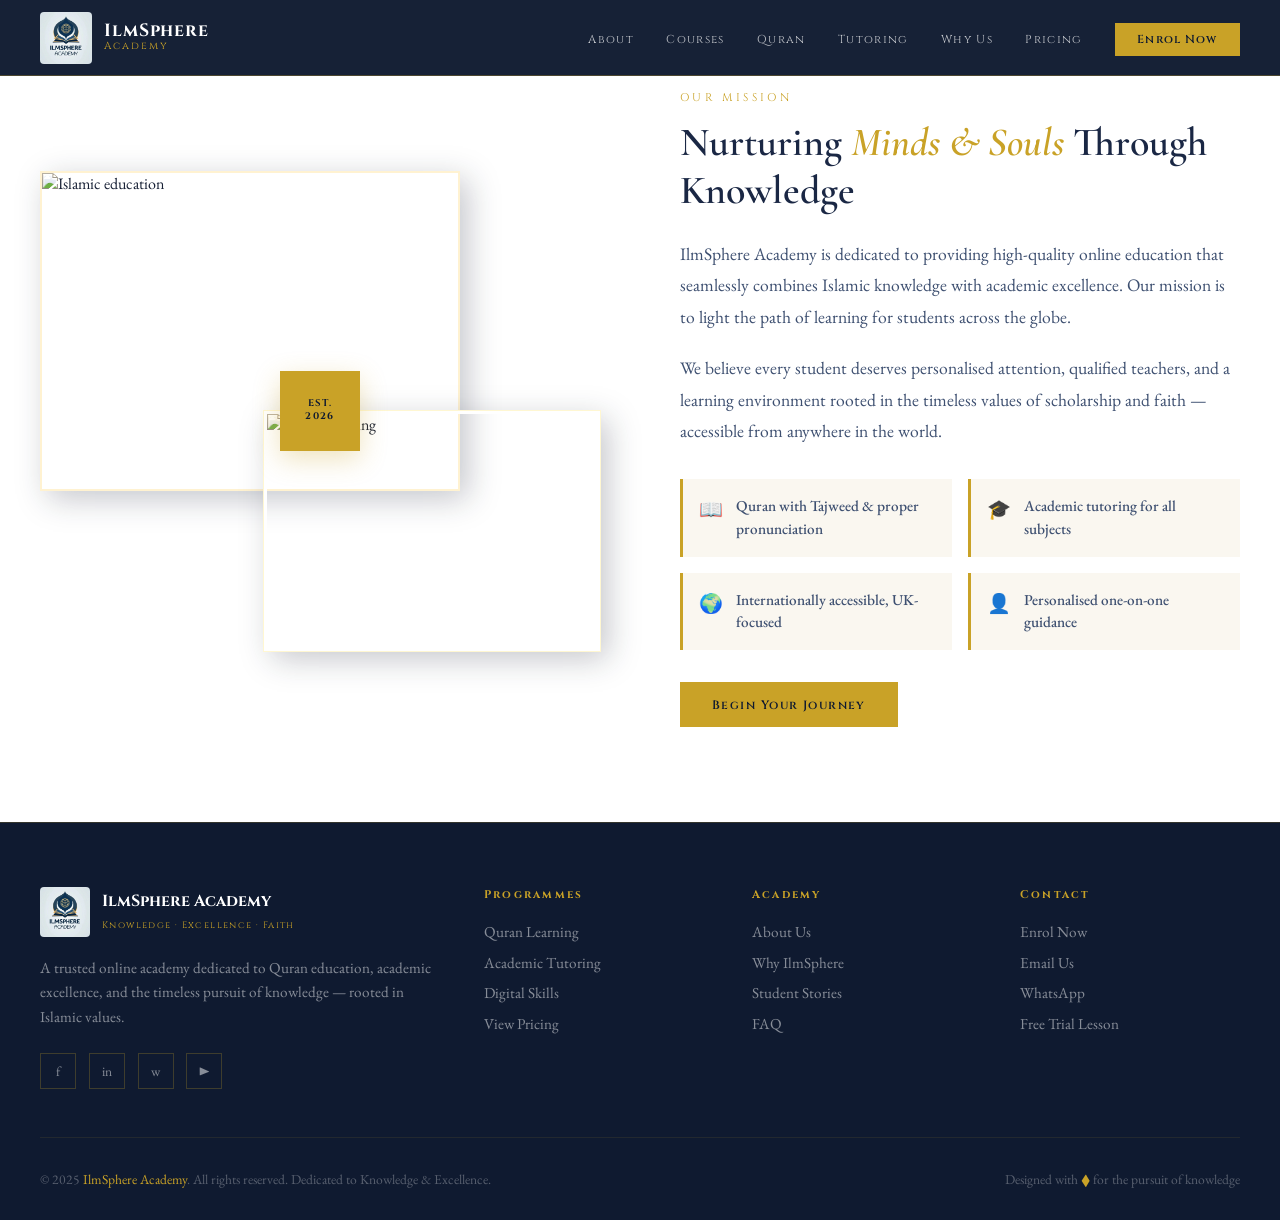
==== about.html @ c44f8ee7 "Seperate the pages" ====
<!DOCTYPE html>
<html lang="en">
<head>
<meta charset="UTF-8">
<meta name="viewport" content="width=device-width, initial-scale=1.0">
<title>IlmSphere Academy - Learn Quran & Academic Subjects Online</title>
<link rel="preconnect" href="https://fonts.googleapis.com">
<link href="https://fonts.googleapis.com/css2?family=Cormorant+Garamond:ital,wght@0,300;0,400;0,500;0,600;0,700;1,400;1,600&family=Cinzel:wght@400;500;600;700;900&family=EB+Garamond:ital,wght@0,400;0,500;0,600;1,400&display=swap" rel="stylesheet">
<style>
  :root {
    --navy: #1a2744;
    --navy-deep: #0f1a30;
    --navy-mid: #243156;
    --gold: #c9a227;
    --gold-light: #e8c84a;
    --gold-pale: #f5e9c0;
    --cream: #faf7f0;
    --cream-dark: #f0e8d5;
    --parchment: #e8dcc8;
    --text-dark: #1a2744;
    --text-mid: #3d4f70;
    --text-light: #6b7fa3;
    --white: #ffffff;
    --shadow-gold: rgba(201, 162, 39, 0.3);
    --shadow-navy: rgba(26, 39, 68, 0.25);
  }

  * { margin: 0; padding: 0; box-sizing: border-box; }

  html { scroll-behavior: smooth; }

  body {
    font-family: 'EB Garamond', Georgia, serif;
    background: var(--cream);
    color: var(--text-dark);
    overflow-x: hidden;
  }

  /* ===== ORNAMENTAL DIVIDERS ===== */
  .ornament {
    text-align: center;
    color: var(--gold);
    font-size: 1.4rem;
    letter-spacing: 0.5rem;
    margin: 1rem 0;
    opacity: 0.8;
  }
  .ornament::before, .ornament::after {
    content: '';
    display: inline-block;
    width: 60px;
    height: 1px;
    background: var(--gold);
    vertical-align: middle;
    margin: 0 1rem;
    opacity: 0.6;
  }

  .section-divider {
    width: 100%;
    height: 2px;
    background: linear-gradient(90deg, transparent, var(--gold), transparent);
    margin: 0;
  }

  /* ===== NAVIGATION ===== */
  nav {
    position: fixed;
    top: 0; left: 0; right: 0;
    z-index: 1000;
    background: rgba(15, 26, 48, 0.97);
    backdrop-filter: blur(12px);
    border-bottom: 1px solid rgba(201, 162, 39, 0.3);
    padding: 0 2rem;
    transition: all 0.3s ease;
  }

  .nav-inner {
    max-width: 1200px;
    margin: 0 auto;
    display: flex;
    align-items: center;
    justify-content: space-between;
    height: 75px;
  }

  .nav-logo {
    display: flex;
    align-items: center;
    gap: 12px;
    text-decoration: none;
  }

  .nav-logo img {
    height: 52px;
    width: 52px;
    object-fit: contain;
    border-radius: 4px;
  }

  .nav-logo-text {
    display: flex;
    flex-direction: column;
    line-height: 1.1;
  }

  .nav-logo-text .brand-name {
    font-family: 'Cinzel', serif;
    font-weight: 700;
    font-size: 1.1rem;
    color: var(--white);
    letter-spacing: 0.05em;
  }

  .nav-logo-text .brand-sub {
    font-family: 'Cinzel', serif;
    font-size: 0.65rem;
    color: var(--gold);
    letter-spacing: 0.2em;
    font-weight: 400;
  }

  .nav-links {
    display: flex;
    align-items: center;
    gap: 2rem;
    list-style: none;
  }

  .nav-links a {
    font-family: 'Cinzel', serif;
    font-size: 0.72rem;
    letter-spacing: 0.12em;
    color: rgba(255,255,255,0.75);
    text-decoration: none;
    transition: color 0.3s;
    font-weight: 400;
  }

  .nav-links a:hover { color: var(--gold); }

  .nav-cta {
    background: var(--gold) !important;
    color: var(--navy-deep) !important;
    padding: 0.55rem 1.4rem !important;
    font-weight: 600 !important;
    letter-spacing: 0.1em !important;
    transition: background 0.3s, transform 0.2s !important;
  }
  .nav-cta:hover { background: var(--gold-light) !important; transform: translateY(-1px); }

  .hamburger {
    display: none;
    flex-direction: column;
    cursor: pointer;
    gap: 5px;
  }
  .hamburger span {
    display: block;
    width: 24px;
    height: 2px;
    background: var(--gold);
    transition: all 0.3s;
  }

  /* ===== HERO ===== */
  #hero {
    min-height: 100vh;
    background: var(--navy-deep);
    display: flex;
    align-items: center;
    position: relative;
    overflow: hidden;
    padding: 100px 2rem 60px;
  }

  .hero-bg {
    position: absolute;
    inset: 0;
    background:
      radial-gradient(ellipse 70% 60% at 80% 40%, rgba(201,162,39,0.07) 0%, transparent 60%),
      radial-gradient(ellipse 60% 80% at 10% 80%, rgba(36,49,86,0.8) 0%, transparent 60%),
      url("data:image/svg+xml,%3Csvg width='60' height='60' viewBox='0 0 60 60' xmlns='http://www.w3.org/2000/svg'%3E%3Cg fill='none' fill-rule='evenodd'%3E%3Cg fill='%23c9a227' fill-opacity='0.03'%3E%3Cpath d='M36 34v-4h-2v4h-4v2h4v4h2v-4h4v-2h-4zm0-30V0h-2v4h-4v2h4v4h2V6h4V4h-4zM6 34v-4H4v4H0v2h4v4h2v-4h4v-2H6zM6 4V0H4v4H0v2h4v4h2V6h4V4H6z'/%3E%3C/g%3E%3C/g%3E%3C/svg%3E");
  }

  /* Islamic geometric pattern overlay */
  .hero-pattern {
    position: absolute;
    right: -100px;
    top: 50%;
    transform: translateY(-50%);
    width: 600px;
    height: 600px;
    opacity: 0.04;
    background-image: url("data:image/svg+xml,%3Csvg xmlns='http://www.w3.org/2000/svg' viewBox='0 0 200 200'%3E%3Cpolygon fill='%23c9a227' points='100,10 40,198 190,78 10,78 160,198'/%3E%3C/svg%3E");
    background-size: 100px 100px;
  }

  .hero-content {
    max-width: 1200px;
    margin: 0 auto;
    position: relative;
    z-index: 2;
    display: grid;
    grid-template-columns: 1fr 1fr;
    gap: 4rem;
    align-items: center;
    width: 100%;
  }

  .hero-text {}

  .hero-badge {
    display: inline-flex;
    align-items: center;
    gap: 0.5rem;
    background: rgba(201, 162, 39, 0.12);
    border: 1px solid rgba(201, 162, 39, 0.35);
    padding: 0.4rem 1rem;
    margin-bottom: 1.5rem;
    font-family: 'Cinzel', serif;
    font-size: 0.65rem;
    letter-spacing: 0.2em;
    color: var(--gold);
  }

  .hero-badge::before { content: '◆'; font-size: 0.5rem; }
  .hero-badge::after { content: '◆'; font-size: 0.5rem; }

  .hero-title {
    font-family: 'Cormorant Garamond', serif;
    font-size: clamp(2.5rem, 4vw, 4rem);
    font-weight: 600;
    color: var(--white);
    line-height: 1.15;
    margin-bottom: 1.5rem;
    letter-spacing: -0.01em;
  }

  .hero-title em {
    font-style: italic;
    color: var(--gold);
  }

  .hero-subtitle {
    font-size: 1.15rem;
    color: rgba(255,255,255,0.65);
    line-height: 1.75;
    margin-bottom: 2.5rem;
    max-width: 480px;
    font-weight: 400;
  }

  .hero-actions {
    display: flex;
    gap: 1rem;
    flex-wrap: wrap;
  }

  .btn-primary {
    background: var(--gold);
    color: var(--navy-deep);
    padding: 0.9rem 2rem;
    font-family: 'Cinzel', serif;
    font-size: 0.75rem;
    font-weight: 600;
    letter-spacing: 0.12em;
    border: none;
    cursor: pointer;
    text-decoration: none;
    display: inline-block;
    transition: all 0.3s;
    position: relative;
    overflow: hidden;
  }

  .btn-primary::before {
    content: '';
    position: absolute;
    inset: 0;
    background: linear-gradient(135deg, rgba(255,255,255,0.2), transparent);
    opacity: 0;
    transition: opacity 0.3s;
  }

  .btn-primary:hover { background: var(--gold-light); transform: translateY(-2px); box-shadow: 0 8px 25px rgba(201,162,39,0.4); }
  .btn-primary:hover::before { opacity: 1; }

  .btn-secondary {
    background: transparent;
    color: var(--white);
    padding: 0.9rem 2rem;
    font-family: 'Cinzel', serif;
    font-size: 0.75rem;
    font-weight: 500;
    letter-spacing: 0.12em;
    border: 1px solid rgba(255,255,255,0.35);
    cursor: pointer;
    text-decoration: none;
    display: inline-block;
    transition: all 0.3s;
  }

  .btn-secondary:hover {
    border-color: var(--gold);
    color: var(--gold);
    transform: translateY(-2px);
  }

  .hero-stats {
    display: flex;
    gap: 2.5rem;
    margin-top: 3rem;
    padding-top: 2rem;
    border-top: 1px solid rgba(201,162,39,0.2);
  }

  .stat { text-align: left; }
  .stat-num {
    font-family: 'Cinzel', serif;
    font-size: 1.8rem;
    font-weight: 700;
    color: var(--gold);
    display: block;
    line-height: 1;
  }
  .stat-label {
    font-size: 0.8rem;
    color: rgba(255,255,255,0.5);
    letter-spacing: 0.05em;
    margin-top: 0.3rem;
  }

  .hero-visual {
    position: relative;
    height: 520px;
  }

  .hero-img-main {
    width: 100%;
    height: 380px;
    object-fit: cover;
    filter: sepia(30%) contrast(1.1);
    transition: filter 0.5s;
    border: 2px solid rgba(201,162,39,0.2);
  }

  .hero-img-main:hover { filter: sepia(0%) contrast(1.1); }

  .hero-img-float {
    position: absolute;
    bottom: 0;
    left: -30px;
    width: 200px;
    height: 160px;
    object-fit: cover;
    filter: sepia(40%) contrast(1.1);
    transition: filter 0.5s;
    border: 3px solid var(--navy-deep);
    outline: 1px solid rgba(201,162,39,0.3);
  }

  .hero-img-float:hover { filter: sepia(0%) contrast(1.1); }

  .hero-card-badge {
    position: absolute;
    top: 20px;
    right: -20px;
    background: var(--gold);
    color: var(--navy-deep);
    padding: 1rem;
    text-align: center;
    width: 100px;
    box-shadow: 0 8px 25px rgba(201,162,39,0.4);
  }

  .hero-card-badge .badge-num {
    font-family: 'Cinzel', serif;
    font-size: 1.8rem;
    font-weight: 700;
    display: block;
    line-height: 1;
  }

  .hero-card-badge .badge-text {
    font-family: 'EB Garamond', serif;
    font-size: 0.75rem;
    font-style: italic;
  }

  /* ===== SECTIONS GENERAL ===== */
  section { padding: 90px 2rem; }

  .container { max-width: 1200px; margin: 0 auto; }

  .section-header {
    text-align: center;
    margin-bottom: 4rem;
  }

  .section-eyebrow {
    font-family: 'Cinzel', serif;
    font-size: 0.7rem;
    letter-spacing: 0.3em;
    color: var(--gold);
    text-transform: uppercase;
    display: block;
    margin-bottom: 0.8rem;
  }

  .section-title {
    font-family: 'Cormorant Garamond', serif;
    font-size: clamp(2rem, 3.5vw, 3rem);
    font-weight: 600;
    color: var(--navy);
    line-height: 1.2;
    margin-bottom: 1rem;
  }

  .section-title em { font-style: italic; color: var(--gold); }

  .section-subtitle {
    font-size: 1.1rem;
    color: var(--text-light);
    max-width: 580px;
    margin: 0 auto;
    line-height: 1.7;
  }

  /* ===== ABOUT ===== */
  #about { background: var(--white); }

  .about-grid {
    display: grid;
    grid-template-columns: 1fr 1fr;
    gap: 5rem;
    align-items: center;
  }

  .about-img-stack { position: relative; height: 480px; }

  .about-img-1 {
    position: absolute;
    top: 0; left: 0;
    width: 75%;
    height: 320px;
    object-fit: cover;
    filter: sepia(25%) contrast(1.1);
    transition: filter 0.5s;
    border: 2px solid var(--parchment);
    box-shadow: 8px 8px 30px var(--shadow-navy);
  }

  .about-img-1:hover { filter: sepia(0%) contrast(1.1); }

  .about-img-2 {
    position: absolute;
    bottom: 0; right: 0;
    width: 60%;
    height: 240px;
    object-fit: cover;
    filter: sepia(35%) contrast(1.1);
    transition: filter 0.5s;
    border: 3px solid var(--white);
    outline: 1px solid var(--parchment);
    box-shadow: 8px 8px 30px var(--shadow-navy);
  }

  .about-img-2:hover { filter: sepia(0%) contrast(1.1); }

  .about-ornament {
    position: absolute;
    top: 50%;
    left: 50%;
    transform: translate(-50%, -50%);
    width: 80px;
    height: 80px;
    background: var(--gold);
    display: flex;
    align-items: center;
    justify-content: center;
    font-family: 'Cinzel', serif;
    font-size: 0.6rem;
    letter-spacing: 0.15em;
    color: var(--navy-deep);
    font-weight: 700;
    text-align: center;
    box-shadow: 0 8px 25px var(--shadow-gold);
    z-index: 2;
    padding: 1rem;
    line-height: 1.3;
  }

  .about-text {}

  .about-text h2 {
    font-family: 'Cormorant Garamond', serif;
    font-size: 2.5rem;
    font-weight: 600;
    color: var(--navy);
    line-height: 1.2;
    margin-bottom: 1.5rem;
  }

  .about-text h2 em { font-style: italic; color: var(--gold); }

  .about-text p {
    font-size: 1.1rem;
    color: var(--text-mid);
    line-height: 1.8;
    margin-bottom: 1.2rem;
  }

  .about-features {
    margin: 2rem 0;
    display: grid;
    grid-template-columns: 1fr 1fr;
    gap: 1rem;
  }

  .about-feature {
    display: flex;
    align-items: flex-start;
    gap: 0.8rem;
    padding: 1rem;
    background: var(--cream);
    border-left: 3px solid var(--gold);
  }

  .about-feature-icon {
    font-size: 1.2rem;
    flex-shrink: 0;
    margin-top: 2px;
  }

  .about-feature-text {
    font-size: 0.95rem;
    color: var(--text-mid);
    line-height: 1.5;
    font-weight: 500;
  }

  /* ===== COURSES ===== */
  #courses { background: var(--cream); }

  .courses-grid {
    display: grid;
    grid-template-columns: repeat(3, 1fr);
    gap: 2rem;
  }

  .course-card {
    background: var(--white);
    border: 1px solid var(--parchment);
    overflow: hidden;
    transition: transform 0.3s, box-shadow 0.3s;
    position: relative;
  }

  .course-card:hover {
    transform: translateY(-6px);
    box-shadow: 0 20px 50px var(--shadow-navy);
  }

  .course-img-wrap {
    height: 220px;
    overflow: hidden;
    position: relative;
  }

  .course-img-wrap img {
    width: 100%;
    height: 100%;
    object-fit: cover;
    filter: sepia(40%) contrast(1.1);
    transition: filter 0.5s, transform 0.5s;
  }

  .course-card:hover .course-img-wrap img {
    filter: sepia(0%) contrast(1.1);
    transform: scale(1.05);
  }

  /* Arch-top effect */
  .course-img-wrap::after {
    content: '';
    position: absolute;
    bottom: 0; left: 0; right: 0;
    height: 40px;
    background: var(--white);
    clip-path: ellipse(55% 100% at 50% 100%);
  }

  .course-card.coming-soon .course-img-wrap img { filter: sepia(80%) contrast(0.9) opacity(0.7); }

  .coming-soon-tag {
    position: absolute;
    top: 15px;
    right: 0;
    background: var(--navy);
    color: var(--gold);
    font-family: 'Cinzel', serif;
    font-size: 0.6rem;
    letter-spacing: 0.15em;
    padding: 0.4rem 1rem 0.4rem 0.8rem;
    z-index: 5;
  }

  .course-body {
    padding: 1.5rem 1.8rem 2rem;
  }

  .course-icon {
    font-size: 1.5rem;
    margin-bottom: 0.8rem;
    display: block;
  }

  .course-title {
    font-family: 'Cormorant Garamond', serif;
    font-size: 1.4rem;
    font-weight: 600;
    color: var(--navy);
    margin-bottom: 0.8rem;
    line-height: 1.2;
  }

  .course-desc {
    font-size: 0.95rem;
    color: var(--text-mid);
    line-height: 1.65;
    margin-bottom: 1.5rem;
  }

  .course-link {
    font-family: 'Cinzel', serif;
    font-size: 0.68rem;
    letter-spacing: 0.15em;
    color: var(--gold);
    text-decoration: none;
    display: inline-flex;
    align-items: center;
    gap: 0.5rem;
    border-bottom: 1px solid var(--gold);
    padding-bottom: 2px;
    transition: gap 0.3s;
  }

  .course-link:hover { gap: 0.8rem; }
  .course-link::after { content: '→'; }

  /* ===== QURAN PROGRAM ===== */
  #quran { background: var(--navy-deep); position: relative; overflow: hidden; }

  .quran-bg-pattern {
    position: absolute;
    inset: 0;
    opacity: 0.03;
    background-image: repeating-linear-gradient(
      45deg,
      var(--gold) 0,
      var(--gold) 1px,
      transparent 0,
      transparent 50%
    );
    background-size: 20px 20px;
  }

  .quran-grid {
    display: grid;
    grid-template-columns: 1fr 1.2fr;
    gap: 5rem;
    align-items: center;
    position: relative;
    z-index: 2;
  }

  .quran-visual { position: relative; }

  .quran-img {
    width: 100%;
    height: 420px;
    object-fit: cover;
    filter: sepia(50%) contrast(1.1);
    transition: filter 0.5s;
    border: 1px solid rgba(201,162,39,0.3);
  }

  .quran-img:hover { filter: sepia(0%) contrast(1.1); }

  .quran-badge-wrap {
    position: absolute;
    bottom: -20px;
    right: -20px;
    background: var(--gold);
    width: 120px;
    height: 120px;
    display: flex;
    flex-direction: column;
    align-items: center;
    justify-content: center;
    text-align: center;
    padding: 1rem;
    box-shadow: 0 8px 30px var(--shadow-gold);
  }

  .quran-badge-wrap .qb-top {
    font-family: 'Cinzel', serif;
    font-size: 0.6rem;
    letter-spacing: 0.1em;
    color: var(--navy-deep);
    font-weight: 600;
  }

  .quran-badge-wrap .qb-main {
    font-family: 'Cormorant Garamond', serif;
    font-size: 1.8rem;
    font-weight: 700;
    color: var(--navy-deep);
    line-height: 1;
    margin: 0.3rem 0;
  }

  .quran-badge-wrap .qb-bot {
    font-family: 'EB Garamond', serif;
    font-size: 0.75rem;
    color: var(--navy-deep);
    font-style: italic;
  }

  .quran-text {}

  .quran-text .section-eyebrow { text-align: left; }

  .quran-text h2 {
    font-family: 'Cormorant Garamond', serif;
    font-size: 2.5rem;
    font-weight: 600;
    color: var(--white);
    line-height: 1.2;
    margin-bottom: 1.2rem;
  }

  .quran-text h2 em { font-style: italic; color: var(--gold); }

  .quran-text p {
    color: rgba(255,255,255,0.7);
    font-size: 1.05rem;
    line-height: 1.75;
    margin-bottom: 1.5rem;
  }

  .quran-features {
    list-style: none;
    margin: 1.5rem 0 2rem;
    display: grid;
    gap: 0.7rem;
  }

  .quran-features li {
    color: rgba(255,255,255,0.8);
    font-size: 1rem;
    display: flex;
    align-items: center;
    gap: 0.8rem;
    padding: 0.6rem 0;
    border-bottom: 1px solid rgba(201,162,39,0.1);
  }

  .quran-features li::before {
    content: '◆';
    color: var(--gold);
    font-size: 0.5rem;
    flex-shrink: 0;
  }

  /* ===== ACADEMIC ===== */
  #academic { background: var(--white); }

  .academic-grid {
    display: grid;
    grid-template-columns: 1.2fr 1fr;
    gap: 5rem;
    align-items: center;
  }

  .academic-text {}

  .academic-text h2 {
    font-family: 'Cormorant Garamond', serif;
    font-size: 2.5rem;
    font-weight: 600;
    color: var(--navy);
    line-height: 1.2;
    margin-bottom: 1.2rem;
  }

  .academic-text h2 em { color: var(--gold); font-style: italic; }

  .academic-text p {
    color: var(--text-mid);
    font-size: 1.1rem;
    line-height: 1.75;
    margin-bottom: 1.2rem;
  }

  .academic-subjects {
    display: flex;
    flex-wrap: wrap;
    gap: 0.6rem;
    margin: 1.5rem 0;
  }

  .subject-tag {
    background: var(--cream);
    border: 1px solid var(--parchment);
    color: var(--navy);
    font-family: 'Cinzel', serif;
    font-size: 0.65rem;
    letter-spacing: 0.1em;
    padding: 0.4rem 0.9rem;
    transition: all 0.3s;
    cursor: default;
  }

  .subject-tag:hover {
    background: var(--navy);
    color: var(--gold);
    border-color: var(--navy);
  }

  .academic-visual { position: relative; }

  .academic-img-grid {
    display: grid;
    grid-template-columns: 1fr 1fr;
    gap: 12px;
  }

  .academic-img-grid img {
    width: 100%;
    height: 180px;
    object-fit: cover;
    filter: sepia(30%) contrast(1.1);
    transition: filter 0.5s;
    border: 1px solid var(--parchment);
  }

  .academic-img-grid img:hover { filter: sepia(0%) contrast(1.1); }
  .academic-img-grid img:first-child { grid-column: 1 / -1; height: 200px; }

  /* ===== DIGITAL SKILLS ===== */
  #digital {
    background: linear-gradient(135deg, var(--cream) 0%, var(--cream-dark) 100%);
    position: relative;
  }

  .digital-banner {
    background: var(--navy);
    padding: 3rem 4rem;
    display: grid;
    grid-template-columns: 1fr auto;
    gap: 3rem;
    align-items: center;
    border-left: 4px solid var(--gold);
    position: relative;
    overflow: hidden;
  }

  .digital-banner::before {
    content: '';
    position: absolute;
    right: -100px;
    top: -100px;
    width: 300px;
    height: 300px;
    border-radius: 50%;
    background: rgba(201,162,39,0.05);
  }

  .digital-banner h3 {
    font-family: 'Cormorant Garamond', serif;
    font-size: 2rem;
    font-weight: 600;
    color: var(--white);
    margin-bottom: 0.8rem;
  }

  .digital-banner h3 em { color: var(--gold); font-style: italic; }

  .digital-banner p {
    color: rgba(255,255,255,0.65);
    font-size: 1.05rem;
    line-height: 1.7;
    max-width: 550px;
  }

  .digital-skills-list {
    display: flex;
    flex-wrap: wrap;
    gap: 0.5rem;
    margin-top: 1.5rem;
  }

  .digital-skill {
    background: rgba(201,162,39,0.12);
    border: 1px solid rgba(201,162,39,0.25);
    color: var(--gold);
    font-family: 'Cinzel', serif;
    font-size: 0.62rem;
    letter-spacing: 0.1em;
    padding: 0.35rem 0.8rem;
  }

  .digital-cta { flex-shrink: 0; text-align: center; }

  .coming-badge {
    display: inline-block;
    background: var(--gold);
    color: var(--navy-deep);
    font-family: 'Cinzel', serif;
    font-size: 0.65rem;
    font-weight: 700;
    letter-spacing: 0.2em;
    padding: 0.6rem 1.5rem;
    margin-bottom: 1rem;
    display: block;
    animation: pulse-badge 2s ease-in-out infinite;
  }

  @keyframes pulse-badge {
    0%, 100% { opacity: 1; }
    50% { opacity: 0.7; }
  }

  /* ===== WHY CHOOSE US ===== */
  #why { background: var(--cream); }

  .why-grid {
    display: grid;
    grid-template-columns: repeat(3, 1fr);
    gap: 2rem;
    margin-top: 1rem;
  }

  .why-card {
    background: var(--white);
    padding: 2.5rem 2rem;
    border: 1px solid var(--parchment);
    border-top: 3px solid transparent;
    transition: all 0.3s;
    text-align: center;
  }

  .why-card:hover {
    border-top-color: var(--gold);
    transform: translateY(-4px);
    box-shadow: 0 15px 40px var(--shadow-navy);
  }

  .why-icon {
    width: 64px;
    height: 64px;
    background: var(--navy);
    border-radius: 50%;
    display: flex;
    align-items: center;
    justify-content: center;
    font-size: 1.6rem;
    margin: 0 auto 1.5rem;
    transition: background 0.3s;
  }

  .why-card:hover .why-icon { background: var(--gold); }

  .why-title {
    font-family: 'Cormorant Garamond', serif;
    font-size: 1.25rem;
    font-weight: 600;
    color: var(--navy);
    margin-bottom: 0.8rem;
  }

  .why-desc {
    font-size: 0.95rem;
    color: var(--text-mid);
    line-height: 1.65;
  }

  /* ===== TESTIMONIALS ===== */
  #testimonials { background: var(--navy-deep); }

  .testimonials-grid {
    display: grid;
    grid-template-columns: repeat(3, 1fr);
    gap: 2rem;
  }

  .testimonial-card {
    background: rgba(255,255,255,0.04);
    border: 1px solid rgba(201,162,39,0.2);
    padding: 2.5rem;
    position: relative;
    transition: all 0.3s;
  }

  .testimonial-card:hover {
    background: rgba(255,255,255,0.07);
    border-color: rgba(201,162,39,0.4);
    transform: translateY(-4px);
  }

  /* Certificate-style top border */
  .testimonial-card::before {
    content: '';
    position: absolute;
    top: 0; left: 2rem; right: 2rem;
    height: 3px;
    background: linear-gradient(90deg, transparent, var(--gold), transparent);
  }

  .testimonial-stars {
    color: var(--gold);
    font-size: 0.9rem;
    letter-spacing: 0.1em;
    margin-bottom: 1.2rem;
  }

  .testimonial-quote {
    font-size: 2rem;
    color: var(--gold);
    opacity: 0.4;
    font-family: 'Cormorant Garamond', serif;
    line-height: 1;
    margin-bottom: 0.5rem;
  }

  .testimonial-text {
    font-size: 1rem;
    color: rgba(255,255,255,0.75);
    line-height: 1.7;
    margin-bottom: 1.5rem;
    font-style: italic;
  }

  .testimonial-author {
    display: flex;
    align-items: center;
    gap: 1rem;
    padding-top: 1.2rem;
    border-top: 1px solid rgba(201,162,39,0.15);
  }

  .author-avatar {
    width: 44px;
    height: 44px;
    border-radius: 50%;
    background: var(--navy-mid);
    border: 2px solid var(--gold);
    display: flex;
    align-items: center;
    justify-content: center;
    font-family: 'Cinzel', serif;
    font-size: 0.9rem;
    font-weight: 600;
    color: var(--gold);
    flex-shrink: 0;
  }

  .author-info {}

  .author-name {
    font-family: 'Cinzel', serif;
    font-size: 0.75rem;
    font-weight: 600;
    color: var(--white);
    letter-spacing: 0.05em;
  }

  .author-detail {
    font-size: 0.8rem;
    color: rgba(255,255,255,0.45);
    margin-top: 0.2rem;
  }

  /* ===== PRICING ===== */
  #pricing { background: var(--white); }

  .pricing-grid {
    display: grid;
    grid-template-columns: repeat(3, 1fr);
    gap: 2rem;
    align-items: start;
  }

  .pricing-card {
    border: 1px solid var(--parchment);
    padding: 2.5rem 2rem;
    position: relative;
    transition: all 0.3s;
  }

  .pricing-card:hover {
    transform: translateY(-5px);
    box-shadow: 0 20px 50px var(--shadow-navy);
  }

  .pricing-card.featured {
    background: var(--navy);
    border-color: var(--gold);
    transform: scale(1.03);
  }

  .pricing-card.featured:hover { transform: scale(1.03) translateY(-5px); }

  .wax-seal {
    position: absolute;
    top: -18px;
    left: 50%;
    transform: translateX(-50%);
    width: 70px;
    height: 70px;
    background: var(--gold);
    border-radius: 50%;
    display: flex;
    flex-direction: column;
    align-items: center;
    justify-content: center;
    box-shadow: 0 4px 15px var(--shadow-gold);
    font-family: 'Cinzel', serif;
    font-size: 0.55rem;
    font-weight: 700;
    letter-spacing: 0.1em;
    color: var(--navy-deep);
    text-align: center;
    line-height: 1.2;
    border: 3px solid rgba(255,255,255,0.8);
  }

  .plan-tier {
    font-family: 'Cinzel', serif;
    font-size: 0.68rem;
    letter-spacing: 0.2em;
    color: var(--gold);
    margin-bottom: 0.5rem;
  }

  .pricing-card.featured .plan-tier { color: var(--gold); }

  .plan-name {
    font-family: 'Cormorant Garamond', serif;
    font-size: 1.6rem;
    font-weight: 600;
    color: var(--navy);
    margin-bottom: 0.3rem;
  }

  .pricing-card.featured .plan-name { color: var(--white); }

  .plan-desc {
    font-size: 0.9rem;
    color: var(--text-light);
    margin-bottom: 1.5rem;
    line-height: 1.5;
  }

  .pricing-card.featured .plan-desc { color: rgba(255,255,255,0.6); }

  .plan-price {
    display: flex;
    align-items: baseline;
    gap: 0.3rem;
    margin-bottom: 1.5rem;
    padding: 1rem 0;
    border-top: 1px solid var(--parchment);
    border-bottom: 1px solid var(--parchment);
  }

  .pricing-card.featured .plan-price { border-color: rgba(201,162,39,0.25); }

  .price-currency {
    font-family: 'Cinzel', serif;
    font-size: 1rem;
    color: var(--gold);
  }

  .price-amount {
    font-family: 'Cormorant Garamond', serif;
    font-size: 2.8rem;
    font-weight: 700;
    color: var(--navy);
    line-height: 1;
  }

  .pricing-card.featured .price-amount { color: var(--white); }

  .price-period {
    font-size: 0.85rem;
    color: var(--text-light);
    align-self: flex-end;
  }

  .pricing-card.featured .price-period { color: rgba(255,255,255,0.5); }

  .plan-features {
    list-style: none;
    margin-bottom: 2rem;
    display: grid;
    gap: 0.7rem;
  }

  .plan-features li {
    font-size: 0.95rem;
    color: var(--text-mid);
    display: flex;
    align-items: center;
    gap: 0.7rem;
  }

  .pricing-card.featured .plan-features li { color: rgba(255,255,255,0.75); }

  .plan-features li::before {
    content: '✓';
    color: var(--gold);
    font-weight: 700;
    flex-shrink: 0;
  }

  .btn-plan {
    width: 100%;
    text-align: center;
    padding: 0.85rem;
    font-family: 'Cinzel', serif;
    font-size: 0.72rem;
    font-weight: 600;
    letter-spacing: 0.12em;
    text-decoration: none;
    display: block;
    transition: all 0.3s;
    cursor: pointer;
    border: none;
  }

  .btn-plan-outline {
    background: transparent;
    border: 1px solid var(--navy);
    color: var(--navy);
  }

  .btn-plan-outline:hover {
    background: var(--navy);
    color: var(--gold);
  }

  .btn-plan-gold {
    background: var(--gold);
    color: var(--navy-deep);
  }

  .btn-plan-gold:hover {
    background: var(--gold-light);
    transform: translateY(-2px);
    box-shadow: 0 6px 20px var(--shadow-gold);
  }

  /* ===== FAQ ===== */
  #faq { background: var(--cream); }

  .faq-container { max-width: 780px; margin: 0 auto; }

  .faq-item {
    border-bottom: 1px solid var(--parchment);
    overflow: hidden;
  }

  .faq-question {
    display: flex;
    justify-content: space-between;
    align-items: center;
    padding: 1.4rem 0;
    cursor: pointer;
    gap: 1rem;
    transition: color 0.3s;
  }

  .faq-question:hover .faq-q-text { color: var(--gold); }

  .faq-q-text {
    font-family: 'Cormorant Garamond', serif;
    font-size: 1.15rem;
    font-weight: 500;
    color: var(--navy);
    transition: color 0.3s;
  }

  .faq-icon {
    width: 28px;
    height: 28px;
    border: 1px solid var(--gold);
    display: flex;
    align-items: center;
    justify-content: center;
    flex-shrink: 0;
    color: var(--gold);
    font-size: 1.1rem;
    font-weight: 300;
    transition: transform 0.3s, background 0.3s;
  }

  .faq-item.open .faq-icon {
    transform: rotate(45deg);
    background: var(--gold);
    color: var(--navy-deep);
  }

  .faq-answer {
    max-height: 0;
    overflow: hidden;
    transition: max-height 0.4s ease, padding 0.3s;
  }

  .faq-item.open .faq-answer { max-height: 300px; padding-bottom: 1.2rem; }

  .faq-answer p {
    color: var(--text-mid);
    font-size: 1rem;
    line-height: 1.75;
  }

  /* ===== CONTACT ===== */
  #contact { background: var(--navy-deep); }

  .contact-grid {
    display: grid;
    grid-template-columns: 1fr 1.3fr;
    gap: 5rem;
    align-items: start;
  }

  .contact-info {}

  .contact-info h2 {
    font-family: 'Cormorant Garamond', serif;
    font-size: 2.2rem;
    font-weight: 600;
    color: var(--white);
    line-height: 1.2;
    margin-bottom: 1.2rem;
  }

  .contact-info h2 em { color: var(--gold); font-style: italic; }

  .contact-info p {
    color: rgba(255,255,255,0.65);
    font-size: 1.05rem;
    line-height: 1.75;
    margin-bottom: 2rem;
  }

  .contact-details {
    list-style: none;
    display: grid;
    gap: 1rem;
  }

  .contact-detail {
    display: flex;
    align-items: center;
    gap: 1rem;
    color: rgba(255,255,255,0.7);
    font-size: 1rem;
  }

  .contact-detail-icon {
    width: 40px;
    height: 40px;
    background: rgba(201,162,39,0.15);
    border: 1px solid rgba(201,162,39,0.3);
    display: flex;
    align-items: center;
    justify-content: center;
    font-size: 1rem;
    flex-shrink: 0;
  }

  .contact-form { background: rgba(255,255,255,0.04); padding: 3rem; border: 1px solid rgba(201,162,39,0.15); }

  .form-row { margin-bottom: 1.5rem; }

  .form-row label {
    display: block;
    font-family: 'Cinzel', serif;
    font-size: 0.65rem;
    letter-spacing: 0.15em;
    color: var(--gold);
    margin-bottom: 0.5rem;
  }

  .form-row input,
  .form-row select,
  .form-row textarea {
    width: 100%;
    background: rgba(255,255,255,0.06);
    border: 1px solid rgba(201,162,39,0.2);
    padding: 0.85rem 1rem;
    color: var(--white);
    font-family: 'EB Garamond', serif;
    font-size: 1rem;
    outline: none;
    transition: border-color 0.3s;
  }

  .form-row input:focus,
  .form-row select:focus,
  .form-row textarea:focus { border-color: var(--gold); }

  .form-row textarea { height: 110px; resize: vertical; }

  .form-row select option { background: var(--navy); color: var(--white); }

  .form-grid { display: grid; grid-template-columns: 1fr 1fr; gap: 1rem; margin-bottom: 1.5rem; }

  /* ===== FOOTER ===== */
  footer {
    background: var(--navy-deep);
    border-top: 1px solid rgba(201,162,39,0.2);
    padding: 4rem 2rem 2rem;
  }

  .footer-grid {
    max-width: 1200px;
    margin: 0 auto;
    display: grid;
    grid-template-columns: 1.8fr 1fr 1fr 1fr;
    gap: 3rem;
    padding-bottom: 3rem;
    border-bottom: 1px solid rgba(201,162,39,0.1);
    margin-bottom: 2rem;
  }

  .footer-brand {}

  .footer-logo {
    display: flex;
    align-items: center;
    gap: 12px;
    text-decoration: none;
    margin-bottom: 1.2rem;
  }

  .footer-logo img {
    height: 50px;
    width: 50px;
    object-fit: contain;
    border-radius: 4px;
  }

  .footer-logo-text .brand-name {
    font-family: 'Cinzel', serif;
    font-weight: 700;
    font-size: 1rem;
    color: var(--white);
    display: block;
  }

  .footer-logo-text .brand-sub {
    font-family: 'Cinzel', serif;
    font-size: 0.58rem;
    color: var(--gold);
    letter-spacing: 0.15em;
  }

  .footer-tagline {
    color: rgba(255,255,255,0.5);
    font-size: 0.95rem;
    line-height: 1.6;
    margin-bottom: 1.5rem;
  }

  .social-links {
    display: flex;
    gap: 0.8rem;
  }

  .social-link {
    width: 36px;
    height: 36px;
    border: 1px solid rgba(201,162,39,0.25);
    display: flex;
    align-items: center;
    justify-content: center;
    color: rgba(255,255,255,0.5);
    text-decoration: none;
    font-size: 0.85rem;
    transition: all 0.3s;
  }

  .social-link:hover {
    background: var(--gold);
    color: var(--navy-deep);
    border-color: var(--gold);
  }

  .footer-col h4 {
    font-family: 'Cinzel', serif;
    font-size: 0.7rem;
    letter-spacing: 0.2em;
    color: var(--gold);
    margin-bottom: 1.2rem;
  }

  .footer-links {
    list-style: none;
    display: grid;
    gap: 0.6rem;
  }

  .footer-links a {
    color: rgba(255,255,255,0.5);
    text-decoration: none;
    font-size: 0.95rem;
    transition: color 0.3s;
  }

  .footer-links a:hover { color: var(--gold); }

  .footer-bottom {
    max-width: 1200px;
    margin: 0 auto;
    display: flex;
    justify-content: space-between;
    align-items: center;
    flex-wrap: wrap;
    gap: 1rem;
  }

  .footer-copy {
    color: rgba(255,255,255,0.3);
    font-size: 0.85rem;
  }

  .footer-copy em { color: var(--gold); font-style: normal; }

  /* ===== MOBILE NAV ===== */
  .mobile-menu {
    display: none;
    position: fixed;
    inset: 0;
    background: var(--navy-deep);
    z-index: 999;
    flex-direction: column;
    align-items: center;
    justify-content: center;
    gap: 2rem;
  }

  .mobile-menu.open { display: flex; }

  .mobile-menu a {
    font-family: 'Cinzel', serif;
    font-size: 1.2rem;
    letter-spacing: 0.15em;
    color: rgba(255,255,255,0.7);
    text-decoration: none;
    padding: 0.5rem;
    transition: color 0.3s;
  }

  .mobile-menu a:hover { color: var(--gold); }

  .mobile-close {
    position: absolute;
    top: 2rem;
    right: 2rem;
    background: none;
    border: none;
    color: var(--gold);
    font-size: 1.8rem;
    cursor: pointer;
  }

  /* ===== SCROLL ANIMATIONS ===== */
  .fade-up {
    opacity: 0;
    transform: translateY(30px);
    transition: opacity 0.7s ease, transform 0.7s ease;
  }

  .fade-up.visible {
    opacity: 1;
    transform: translateY(0);
  }

  /* ===== RESPONSIVE ===== */
  @media (max-width: 1024px) {
    .hero-content { grid-template-columns: 1fr; gap: 3rem; }
    .hero-visual { height: 350px; }
    .about-grid, .quran-grid, .academic-grid, .contact-grid { grid-template-columns: 1fr; gap: 3rem; }
    .about-img-stack { height: 350px; }
    .courses-grid, .why-grid, .testimonials-grid, .pricing-grid { grid-template-columns: 1fr 1fr; }
    .footer-grid { grid-template-columns: 1fr 1fr; }
    .digital-banner { grid-template-columns: 1fr; }
  }

  @media (max-width: 768px) {
    .nav-links { display: none; }
    .hamburger { display: flex; }
    section { padding: 60px 1.5rem; }
    .courses-grid, .why-grid, .testimonials-grid, .pricing-grid { grid-template-columns: 1fr; }
    .pricing-card.featured { transform: scale(1); }
    .form-grid { grid-template-columns: 1fr; }
    .footer-grid { grid-template-columns: 1fr; }
    .footer-bottom { flex-direction: column; text-align: center; }
    .hero-stats { gap: 1.5rem; flex-wrap: wrap; }
    .about-features { grid-template-columns: 1fr; }
  }
</style>
</head>
<body>

<!-- NAVIGATION -->
<nav id="navbar">
  <div class="nav-inner">
    <a href="index.html" class="nav-logo">
      <img src="[data-uri]" alt="IlmSphere Academy">
      <div class="nav-logo-text">
        <span class="brand-name">IlmSphere</span>
        <span class="brand-sub">Academy</span>
      </div>
    </a>
    <ul class="nav-links">
      <li><a href="about.html">About</a></li>
      <li><a href="courses.html">Courses</a></li>
      <li><a href="quran.html">Quran</a></li>
      <li><a href="tutoring.html">Tutoring</a></li>
      <li><a href="why.html">Why Us</a></li>
      <li><a href="pricing.html">Pricing</a></li>
      <li><a href="contact.html" class="nav-cta">Enrol Now</a></li>
    </ul>
    <div class="hamburger" onclick="openMenu()">
      <span></span><span></span><span></span>
    </div>
  </div>
</nav>

<!-- MOBILE MENU -->
<div class="mobile-menu" id="mobileMenu">
  <button class="mobile-close" onclick="closeMenu()">✕</button>
  <a href="about.html" onclick="closeMenu()">About</a>
  <a href="courses.html" onclick="closeMenu()">Courses</a>
  <a href="quran.html" onclick="closeMenu()">Quran</a>
  <a href="tutoring.html" onclick="closeMenu()">Tutoring</a>
  <a href="why.html" onclick="closeMenu()">Why Us</a>
  <a href="pricing.html" onclick="closeMenu()">Pricing</a>
  <a href="testimonials.html" onclick="closeMenu()">Reviews</a>
  <a href="contact.html" onclick="closeMenu()">Enrol Now</a>
</div>

<section id="about">
  <div class="container">
    <div class="about-grid">
      <div class="about-img-stack fade-up">
        <img src="https://images.unsplash.com/photo-1529390079861-591de354faf5?w=600&q=80&fit=crop" alt="Islamic education" class="about-img-1">
        <img src="https://images.unsplash.com/photo-1522202176988-66273c2fd55f?w=500&q=80&fit=crop" alt="Online learning" class="about-img-2">
        <div class="about-ornament">EST.<br>2026</div>
      </div>
      <div class="about-text fade-up">
        <span class="section-eyebrow">Our Mission</span>
        <h2>Nurturing <em>Minds & Souls</em> Through Knowledge</h2>
        <p>IlmSphere Academy is dedicated to providing high-quality online education that seamlessly combines Islamic knowledge with academic excellence. Our mission is to light the path of learning for students across the globe.</p>
        <p>We believe every student deserves personalised attention, qualified teachers, and a learning environment rooted in the timeless values of scholarship and faith — accessible from anywhere in the world.</p>
        <div class="about-features">
          <div class="about-feature">
            <span class="about-feature-icon">📖</span>
            <span class="about-feature-text">Quran with Tajweed & proper pronunciation</span>
          </div>
          <div class="about-feature">
            <span class="about-feature-icon">🎓</span>
            <span class="about-feature-text">Academic tutoring for all subjects</span>
          </div>
          <div class="about-feature">
            <span class="about-feature-icon">🌍</span>
            <span class="about-feature-text">Internationally accessible, UK-focused</span>
          </div>
          <div class="about-feature">
            <span class="about-feature-icon">👤</span>
            <span class="about-feature-text">Personalised one-on-one guidance</span>
          </div>
        </div>
        <a href="contact.html" class="btn-primary">Begin Your Journey</a>
      </div>
    </div>
  </div>
</section>

<!-- COURSES -->
<footer>
  <div class="footer-grid">
    <div class="footer-brand">
      <a href="index.html" class="footer-logo">
        <img src="[data-uri]" alt="IlmSphere Academy">
        <div class="footer-logo-text">
          <span class="brand-name">IlmSphere Academy</span>
          <span class="brand-sub">Knowledge · Excellence · Faith</span>
        </div>
      </a>
      <p class="footer-tagline">A trusted online academy dedicated to Quran education, academic excellence, and the timeless pursuit of knowledge — rooted in Islamic values.</p>
      <div class="social-links">
        <a href="#" class="social-link" aria-label="Facebook">f</a>
        <a href="#" class="social-link" aria-label="Instagram">in</a>
        <a href="#" class="social-link" aria-label="WhatsApp">w</a>
        <a href="#" class="social-link" aria-label="YouTube">▶</a>
      </div>
    </div>
    <div class="footer-col">
      <h4>Programmes</h4>
      <ul class="footer-links">
        <li><a href="quran.html">Quran Learning</a></li>
        <li><a href="tutoring.html">Academic Tutoring</a></li>
        <li><a href="digital.html">Digital Skills</a></li>
        <li><a href="pricing.html">View Pricing</a></li>
      </ul>
    </div>
    <div class="footer-col">
      <h4>Academy</h4>
      <ul class="footer-links">
        <li><a href="about.html">About Us</a></li>
        <li><a href="why.html">Why IlmSphere</a></li>
        <li><a href="testimonials.html">Student Stories</a></li>
        <li><a href="faq.html">FAQ</a></li>
      </ul>
    </div>
    <div class="footer-col">
      <h4>Contact</h4>
      <ul class="footer-links">
        <li><a href="contact.html">Enrol Now</a></li>
        <li><a href="mailto:info@ilmsphereacademy.com">Email Us</a></li>
        <li><a href="#">WhatsApp</a></li>
        <li><a href="#">Free Trial Lesson</a></li>
      </ul>
    </div>
  </div>
  <div class="footer-bottom">
    <p class="footer-copy">© 2025 <em>IlmSphere Academy</em>. All rights reserved. Dedicated to Knowledge & Excellence.</p>
    <p class="footer-copy">Designed with <em>◆</em> for the pursuit of knowledge</p>
  </div>
</footer>

<script>
  // Mobile menu
  function openMenu() { document.getElementById('mobileMenu').classList.add('open'); }
  function closeMenu() { document.getElementById('mobileMenu').classList.remove('open'); }

  // FAQ toggle
  function toggleFaq(item) {
    const allItems = document.querySelectorAll('.faq-item');
    allItems.forEach(i => { if (i !== item) i.classList.remove('open'); });
    item.classList.toggle('open');
  }

  // Scroll animations
  const observer = new IntersectionObserver((entries) => {
    entries.forEach(entry => {
      if (entry.isIntersecting) {
        entry.target.classList.add('visible');
      }
    });
  }, { threshold: 0.1, rootMargin: '0px 0px -50px 0px' });

  document.querySelectorAll('.fade-up').forEach(el => observer.observe(el));

  // Stagger children
  document.querySelectorAll('.courses-grid, .why-grid, .testimonials-grid, .pricing-grid').forEach(grid => {
    grid.querySelectorAll('.fade-up').forEach((card, i) => {
      card.style.transitionDelay = (i * 0.1) + 's';
    });
  });

  // Navbar scroll effect
  window.addEventListener('scroll', () => {
    const nav = document.getElementById('navbar');
    if (window.scrollY > 80) {
      nav.style.borderBottomColor = 'rgba(201, 162, 39, 0.5)';
    } else {
      nav.style.borderBottomColor = 'rgba(201, 162, 39, 0.3)';
    }
  });
</script>
</body>
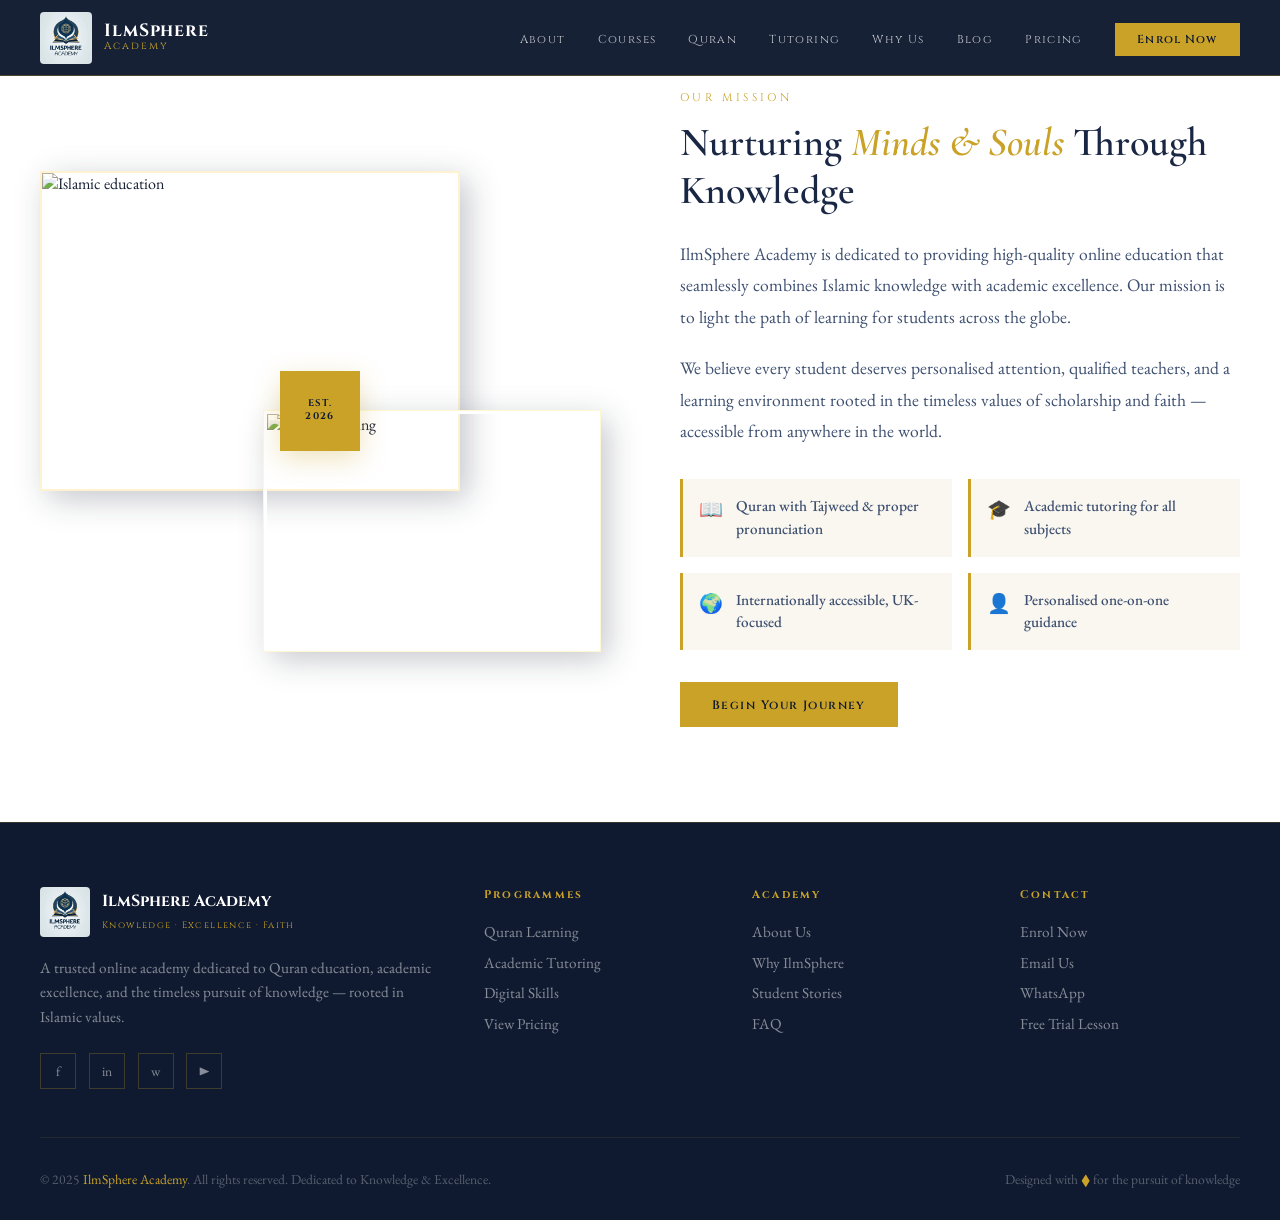
==== commit e7536303: "Add blog page" ====
--- a/about.html
+++ b/about.html
@@ -4,1617 +4,10 @@
 <meta charset="UTF-8">
 <meta name="viewport" content="width=device-width, initial-scale=1.0">
 <title>IlmSphere Academy - Learn Quran & Academic Subjects Online</title>
+<link rel="icon" type="image/png" href="logo.png">
 <link rel="preconnect" href="https://fonts.googleapis.com">
 <link href="https://fonts.googleapis.com/css2?family=Cormorant+Garamond:ital,wght@0,300;0,400;0,500;0,600;0,700;1,400;1,600&family=Cinzel:wght@400;500;600;700;900&family=EB+Garamond:ital,wght@0,400;0,500;0,600;1,400&display=swap" rel="stylesheet">
-<style>
-  :root {
-    --navy: #1a2744;
-    --navy-deep: #0f1a30;
-    --navy-mid: #243156;
-    --gold: #c9a227;
-    --gold-light: #e8c84a;
-    --gold-pale: #f5e9c0;
-    --cream: #faf7f0;
-    --cream-dark: #f0e8d5;
-    --parchment: #e8dcc8;
-    --text-dark: #1a2744;
-    --text-mid: #3d4f70;
-    --text-light: #6b7fa3;
-    --white: #ffffff;
-    --shadow-gold: rgba(201, 162, 39, 0.3);
-    --shadow-navy: rgba(26, 39, 68, 0.25);
-  }
-
-  * { margin: 0; padding: 0; box-sizing: border-box; }
-
-  html { scroll-behavior: smooth; }
-
-  body {
-    font-family: 'EB Garamond', Georgia, serif;
-    background: var(--cream);
-    color: var(--text-dark);
-    overflow-x: hidden;
-  }
-
-  /* ===== ORNAMENTAL DIVIDERS ===== */
-  .ornament {
-    text-align: center;
-    color: var(--gold);
-    font-size: 1.4rem;
-    letter-spacing: 0.5rem;
-    margin: 1rem 0;
-    opacity: 0.8;
-  }
-  .ornament::before, .ornament::after {
-    content: '';
-    display: inline-block;
-    width: 60px;
-    height: 1px;
-    background: var(--gold);
-    vertical-align: middle;
-    margin: 0 1rem;
-    opacity: 0.6;
-  }
-
-  .section-divider {
-    width: 100%;
-    height: 2px;
-    background: linear-gradient(90deg, transparent, var(--gold), transparent);
-    margin: 0;
-  }
-
-  /* ===== NAVIGATION ===== */
-  nav {
-    position: fixed;
-    top: 0; left: 0; right: 0;
-    z-index: 1000;
-    background: rgba(15, 26, 48, 0.97);
-    backdrop-filter: blur(12px);
-    border-bottom: 1px solid rgba(201, 162, 39, 0.3);
-    padding: 0 2rem;
-    transition: all 0.3s ease;
-  }
-
-  .nav-inner {
-    max-width: 1200px;
-    margin: 0 auto;
-    display: flex;
-    align-items: center;
-    justify-content: space-between;
-    height: 75px;
-  }
-
-  .nav-logo {
-    display: flex;
-    align-items: center;
-    gap: 12px;
-    text-decoration: none;
-  }
-
-  .nav-logo img {
-    height: 52px;
-    width: 52px;
-    object-fit: contain;
-    border-radius: 4px;
-  }
-
-  .nav-logo-text {
-    display: flex;
-    flex-direction: column;
-    line-height: 1.1;
-  }
-
-  .nav-logo-text .brand-name {
-    font-family: 'Cinzel', serif;
-    font-weight: 700;
-    font-size: 1.1rem;
-    color: var(--white);
-    letter-spacing: 0.05em;
-  }
-
-  .nav-logo-text .brand-sub {
-    font-family: 'Cinzel', serif;
-    font-size: 0.65rem;
-    color: var(--gold);
-    letter-spacing: 0.2em;
-    font-weight: 400;
-  }
-
-  .nav-links {
-    display: flex;
-    align-items: center;
-    gap: 2rem;
-    list-style: none;
-  }
-
-  .nav-links a {
-    font-family: 'Cinzel', serif;
-    font-size: 0.72rem;
-    letter-spacing: 0.12em;
-    color: rgba(255,255,255,0.75);
-    text-decoration: none;
-    transition: color 0.3s;
-    font-weight: 400;
-  }
-
-  .nav-links a:hover { color: var(--gold); }
-
-  .nav-cta {
-    background: var(--gold) !important;
-    color: var(--navy-deep) !important;
-    padding: 0.55rem 1.4rem !important;
-    font-weight: 600 !important;
-    letter-spacing: 0.1em !important;
-    transition: background 0.3s, transform 0.2s !important;
-  }
-  .nav-cta:hover { background: var(--gold-light) !important; transform: translateY(-1px); }
-
-  .hamburger {
-    display: none;
-    flex-direction: column;
-    cursor: pointer;
-    gap: 5px;
-  }
-  .hamburger span {
-    display: block;
-    width: 24px;
-    height: 2px;
-    background: var(--gold);
-    transition: all 0.3s;
-  }
-
-  /* ===== HERO ===== */
-  #hero {
-    min-height: 100vh;
-    background: var(--navy-deep);
-    display: flex;
-    align-items: center;
-    position: relative;
-    overflow: hidden;
-    padding: 100px 2rem 60px;
-  }
-
-  .hero-bg {
-    position: absolute;
-    inset: 0;
-    background:
-      radial-gradient(ellipse 70% 60% at 80% 40%, rgba(201,162,39,0.07) 0%, transparent 60%),
-      radial-gradient(ellipse 60% 80% at 10% 80%, rgba(36,49,86,0.8) 0%, transparent 60%),
-      url("data:image/svg+xml,%3Csvg width='60' height='60' viewBox='0 0 60 60' xmlns='http://www.w3.org/2000/svg'%3E%3Cg fill='none' fill-rule='evenodd'%3E%3Cg fill='%23c9a227' fill-opacity='0.03'%3E%3Cpath d='M36 34v-4h-2v4h-4v2h4v4h2v-4h4v-2h-4zm0-30V0h-2v4h-4v2h4v4h2V6h4V4h-4zM6 34v-4H4v4H0v2h4v4h2v-4h4v-2H6zM6 4V0H4v4H0v2h4v4h2V6h4V4H6z'/%3E%3C/g%3E%3C/g%3E%3C/svg%3E");
-  }
-
-  /* Islamic geometric pattern overlay */
-  .hero-pattern {
-    position: absolute;
-    right: -100px;
-    top: 50%;
-    transform: translateY(-50%);
-    width: 600px;
-    height: 600px;
-    opacity: 0.04;
-    background-image: url("data:image/svg+xml,%3Csvg xmlns='http://www.w3.org/2000/svg' viewBox='0 0 200 200'%3E%3Cpolygon fill='%23c9a227' points='100,10 40,198 190,78 10,78 160,198'/%3E%3C/svg%3E");
-    background-size: 100px 100px;
-  }
-
-  .hero-content {
-    max-width: 1200px;
-    margin: 0 auto;
-    position: relative;
-    z-index: 2;
-    display: grid;
-    grid-template-columns: 1fr 1fr;
-    gap: 4rem;
-    align-items: center;
-    width: 100%;
-  }
-
-  .hero-text {}
-
-  .hero-badge {
-    display: inline-flex;
-    align-items: center;
-    gap: 0.5rem;
-    background: rgba(201, 162, 39, 0.12);
-    border: 1px solid rgba(201, 162, 39, 0.35);
-    padding: 0.4rem 1rem;
-    margin-bottom: 1.5rem;
-    font-family: 'Cinzel', serif;
-    font-size: 0.65rem;
-    letter-spacing: 0.2em;
-    color: var(--gold);
-  }
-
-  .hero-badge::before { content: '◆'; font-size: 0.5rem; }
-  .hero-badge::after { content: '◆'; font-size: 0.5rem; }
-
-  .hero-title {
-    font-family: 'Cormorant Garamond', serif;
-    font-size: clamp(2.5rem, 4vw, 4rem);
-    font-weight: 600;
-    color: var(--white);
-    line-height: 1.15;
-    margin-bottom: 1.5rem;
-    letter-spacing: -0.01em;
-  }
-
-  .hero-title em {
-    font-style: italic;
-    color: var(--gold);
-  }
-
-  .hero-subtitle {
-    font-size: 1.15rem;
-    color: rgba(255,255,255,0.65);
-    line-height: 1.75;
-    margin-bottom: 2.5rem;
-    max-width: 480px;
-    font-weight: 400;
-  }
-
-  .hero-actions {
-    display: flex;
-    gap: 1rem;
-    flex-wrap: wrap;
-  }
-
-  .btn-primary {
-    background: var(--gold);
-    color: var(--navy-deep);
-    padding: 0.9rem 2rem;
-    font-family: 'Cinzel', serif;
-    font-size: 0.75rem;
-    font-weight: 600;
-    letter-spacing: 0.12em;
-    border: none;
-    cursor: pointer;
-    text-decoration: none;
-    display: inline-block;
-    transition: all 0.3s;
-    position: relative;
-    overflow: hidden;
-  }
-
-  .btn-primary::before {
-    content: '';
-    position: absolute;
-    inset: 0;
-    background: linear-gradient(135deg, rgba(255,255,255,0.2), transparent);
-    opacity: 0;
-    transition: opacity 0.3s;
-  }
-
-  .btn-primary:hover { background: var(--gold-light); transform: translateY(-2px); box-shadow: 0 8px 25px rgba(201,162,39,0.4); }
-  .btn-primary:hover::before { opacity: 1; }
-
-  .btn-secondary {
-    background: transparent;
-    color: var(--white);
-    padding: 0.9rem 2rem;
-    font-family: 'Cinzel', serif;
-    font-size: 0.75rem;
-    font-weight: 500;
-    letter-spacing: 0.12em;
-    border: 1px solid rgba(255,255,255,0.35);
-    cursor: pointer;
-    text-decoration: none;
-    display: inline-block;
-    transition: all 0.3s;
-  }
-
-  .btn-secondary:hover {
-    border-color: var(--gold);
-    color: var(--gold);
-    transform: translateY(-2px);
-  }
-
-  .hero-stats {
-    display: flex;
-    gap: 2.5rem;
-    margin-top: 3rem;
-    padding-top: 2rem;
-    border-top: 1px solid rgba(201,162,39,0.2);
-  }
-
-  .stat { text-align: left; }
-  .stat-num {
-    font-family: 'Cinzel', serif;
-    font-size: 1.8rem;
-    font-weight: 700;
-    color: var(--gold);
-    display: block;
-    line-height: 1;
-  }
-  .stat-label {
-    font-size: 0.8rem;
-    color: rgba(255,255,255,0.5);
-    letter-spacing: 0.05em;
-    margin-top: 0.3rem;
-  }
-
-  .hero-visual {
-    position: relative;
-    height: 520px;
-  }
-
-  .hero-img-main {
-    width: 100%;
-    height: 380px;
-    object-fit: cover;
-    filter: sepia(30%) contrast(1.1);
-    transition: filter 0.5s;
-    border: 2px solid rgba(201,162,39,0.2);
-  }
-
-  .hero-img-main:hover { filter: sepia(0%) contrast(1.1); }
-
-  .hero-img-float {
-    position: absolute;
-    bottom: 0;
-    left: -30px;
-    width: 200px;
-    height: 160px;
-    object-fit: cover;
-    filter: sepia(40%) contrast(1.1);
-    transition: filter 0.5s;
-    border: 3px solid var(--navy-deep);
-    outline: 1px solid rgba(201,162,39,0.3);
-  }
-
-  .hero-img-float:hover { filter: sepia(0%) contrast(1.1); }
-
-  .hero-card-badge {
-    position: absolute;
-    top: 20px;
-    right: -20px;
-    background: var(--gold);
-    color: var(--navy-deep);
-    padding: 1rem;
-    text-align: center;
-    width: 100px;
-    box-shadow: 0 8px 25px rgba(201,162,39,0.4);
-  }
-
-  .hero-card-badge .badge-num {
-    font-family: 'Cinzel', serif;
-    font-size: 1.8rem;
-    font-weight: 700;
-    display: block;
-    line-height: 1;
-  }
-
-  .hero-card-badge .badge-text {
-    font-family: 'EB Garamond', serif;
-    font-size: 0.75rem;
-    font-style: italic;
-  }
-
-  /* ===== SECTIONS GENERAL ===== */
-  section { padding: 90px 2rem; }
-
-  .container { max-width: 1200px; margin: 0 auto; }
-
-  .section-header {
-    text-align: center;
-    margin-bottom: 4rem;
-  }
-
-  .section-eyebrow {
-    font-family: 'Cinzel', serif;
-    font-size: 0.7rem;
-    letter-spacing: 0.3em;
-    color: var(--gold);
-    text-transform: uppercase;
-    display: block;
-    margin-bottom: 0.8rem;
-  }
-
-  .section-title {
-    font-family: 'Cormorant Garamond', serif;
-    font-size: clamp(2rem, 3.5vw, 3rem);
-    font-weight: 600;
-    color: var(--navy);
-    line-height: 1.2;
-    margin-bottom: 1rem;
-  }
-
-  .section-title em { font-style: italic; color: var(--gold); }
-
-  .section-subtitle {
-    font-size: 1.1rem;
-    color: var(--text-light);
-    max-width: 580px;
-    margin: 0 auto;
-    line-height: 1.7;
-  }
-
-  /* ===== ABOUT ===== */
-  #about { background: var(--white); }
-
-  .about-grid {
-    display: grid;
-    grid-template-columns: 1fr 1fr;
-    gap: 5rem;
-    align-items: center;
-  }
-
-  .about-img-stack { position: relative; height: 480px; }
-
-  .about-img-1 {
-    position: absolute;
-    top: 0; left: 0;
-    width: 75%;
-    height: 320px;
-    object-fit: cover;
-    filter: sepia(25%) contrast(1.1);
-    transition: filter 0.5s;
-    border: 2px solid var(--parchment);
-    box-shadow: 8px 8px 30px var(--shadow-navy);
-  }
-
-  .about-img-1:hover { filter: sepia(0%) contrast(1.1); }
-
-  .about-img-2 {
-    position: absolute;
-    bottom: 0; right: 0;
-    width: 60%;
-    height: 240px;
-    object-fit: cover;
-    filter: sepia(35%) contrast(1.1);
-    transition: filter 0.5s;
-    border: 3px solid var(--white);
-    outline: 1px solid var(--parchment);
-    box-shadow: 8px 8px 30px var(--shadow-navy);
-  }
-
-  .about-img-2:hover { filter: sepia(0%) contrast(1.1); }
-
-  .about-ornament {
-    position: absolute;
-    top: 50%;
-    left: 50%;
-    transform: translate(-50%, -50%);
-    width: 80px;
-    height: 80px;
-    background: var(--gold);
-    display: flex;
-    align-items: center;
-    justify-content: center;
-    font-family: 'Cinzel', serif;
-    font-size: 0.6rem;
-    letter-spacing: 0.15em;
-    color: var(--navy-deep);
-    font-weight: 700;
-    text-align: center;
-    box-shadow: 0 8px 25px var(--shadow-gold);
-    z-index: 2;
-    padding: 1rem;
-    line-height: 1.3;
-  }
-
-  .about-text {}
-
-  .about-text h2 {
-    font-family: 'Cormorant Garamond', serif;
-    font-size: 2.5rem;
-    font-weight: 600;
-    color: var(--navy);
-    line-height: 1.2;
-    margin-bottom: 1.5rem;
-  }
-
-  .about-text h2 em { font-style: italic; color: var(--gold); }
-
-  .about-text p {
-    font-size: 1.1rem;
-    color: var(--text-mid);
-    line-height: 1.8;
-    margin-bottom: 1.2rem;
-  }
-
-  .about-features {
-    margin: 2rem 0;
-    display: grid;
-    grid-template-columns: 1fr 1fr;
-    gap: 1rem;
-  }
-
-  .about-feature {
-    display: flex;
-    align-items: flex-start;
-    gap: 0.8rem;
-    padding: 1rem;
-    background: var(--cream);
-    border-left: 3px solid var(--gold);
-  }
-
-  .about-feature-icon {
-    font-size: 1.2rem;
-    flex-shrink: 0;
-    margin-top: 2px;
-  }
-
-  .about-feature-text {
-    font-size: 0.95rem;
-    color: var(--text-mid);
-    line-height: 1.5;
-    font-weight: 500;
-  }
-
-  /* ===== COURSES ===== */
-  #courses { background: var(--cream); }
-
-  .courses-grid {
-    display: grid;
-    grid-template-columns: repeat(3, 1fr);
-    gap: 2rem;
-  }
-
-  .course-card {
-    background: var(--white);
-    border: 1px solid var(--parchment);
-    overflow: hidden;
-    transition: transform 0.3s, box-shadow 0.3s;
-    position: relative;
-  }
-
-  .course-card:hover {
-    transform: translateY(-6px);
-    box-shadow: 0 20px 50px var(--shadow-navy);
-  }
-
-  .course-img-wrap {
-    height: 220px;
-    overflow: hidden;
-    position: relative;
-  }
-
-  .course-img-wrap img {
-    width: 100%;
-    height: 100%;
-    object-fit: cover;
-    filter: sepia(40%) contrast(1.1);
-    transition: filter 0.5s, transform 0.5s;
-  }
-
-  .course-card:hover .course-img-wrap img {
-    filter: sepia(0%) contrast(1.1);
-    transform: scale(1.05);
-  }
-
-  /* Arch-top effect */
-  .course-img-wrap::after {
-    content: '';
-    position: absolute;
-    bottom: 0; left: 0; right: 0;
-    height: 40px;
-    background: var(--white);
-    clip-path: ellipse(55% 100% at 50% 100%);
-  }
-
-  .course-card.coming-soon .course-img-wrap img { filter: sepia(80%) contrast(0.9) opacity(0.7); }
-
-  .coming-soon-tag {
-    position: absolute;
-    top: 15px;
-    right: 0;
-    background: var(--navy);
-    color: var(--gold);
-    font-family: 'Cinzel', serif;
-    font-size: 0.6rem;
-    letter-spacing: 0.15em;
-    padding: 0.4rem 1rem 0.4rem 0.8rem;
-    z-index: 5;
-  }
-
-  .course-body {
-    padding: 1.5rem 1.8rem 2rem;
-  }
-
-  .course-icon {
-    font-size: 1.5rem;
-    margin-bottom: 0.8rem;
-    display: block;
-  }
-
-  .course-title {
-    font-family: 'Cormorant Garamond', serif;
-    font-size: 1.4rem;
-    font-weight: 600;
-    color: var(--navy);
-    margin-bottom: 0.8rem;
-    line-height: 1.2;
-  }
-
-  .course-desc {
-    font-size: 0.95rem;
-    color: var(--text-mid);
-    line-height: 1.65;
-    margin-bottom: 1.5rem;
-  }
-
-  .course-link {
-    font-family: 'Cinzel', serif;
-    font-size: 0.68rem;
-    letter-spacing: 0.15em;
-    color: var(--gold);
-    text-decoration: none;
-    display: inline-flex;
-    align-items: center;
-    gap: 0.5rem;
-    border-bottom: 1px solid var(--gold);
-    padding-bottom: 2px;
-    transition: gap 0.3s;
-  }
-
-  .course-link:hover { gap: 0.8rem; }
-  .course-link::after { content: '→'; }
-
-  /* ===== QURAN PROGRAM ===== */
-  #quran { background: var(--navy-deep); position: relative; overflow: hidden; }
-
-  .quran-bg-pattern {
-    position: absolute;
-    inset: 0;
-    opacity: 0.03;
-    background-image: repeating-linear-gradient(
-      45deg,
-      var(--gold) 0,
-      var(--gold) 1px,
-      transparent 0,
-      transparent 50%
-    );
-    background-size: 20px 20px;
-  }
-
-  .quran-grid {
-    display: grid;
-    grid-template-columns: 1fr 1.2fr;
-    gap: 5rem;
-    align-items: center;
-    position: relative;
-    z-index: 2;
-  }
-
-  .quran-visual { position: relative; }
-
-  .quran-img {
-    width: 100%;
-    height: 420px;
-    object-fit: cover;
-    filter: sepia(50%) contrast(1.1);
-    transition: filter 0.5s;
-    border: 1px solid rgba(201,162,39,0.3);
-  }
-
-  .quran-img:hover { filter: sepia(0%) contrast(1.1); }
-
-  .quran-badge-wrap {
-    position: absolute;
-    bottom: -20px;
-    right: -20px;
-    background: var(--gold);
-    width: 120px;
-    height: 120px;
-    display: flex;
-    flex-direction: column;
-    align-items: center;
-    justify-content: center;
-    text-align: center;
-    padding: 1rem;
-    box-shadow: 0 8px 30px var(--shadow-gold);
-  }
-
-  .quran-badge-wrap .qb-top {
-    font-family: 'Cinzel', serif;
-    font-size: 0.6rem;
-    letter-spacing: 0.1em;
-    color: var(--navy-deep);
-    font-weight: 600;
-  }
-
-  .quran-badge-wrap .qb-main {
-    font-family: 'Cormorant Garamond', serif;
-    font-size: 1.8rem;
-    font-weight: 700;
-    color: var(--navy-deep);
-    line-height: 1;
-    margin: 0.3rem 0;
-  }
-
-  .quran-badge-wrap .qb-bot {
-    font-family: 'EB Garamond', serif;
-    font-size: 0.75rem;
-    color: var(--navy-deep);
-    font-style: italic;
-  }
-
-  .quran-text {}
-
-  .quran-text .section-eyebrow { text-align: left; }
-
-  .quran-text h2 {
-    font-family: 'Cormorant Garamond', serif;
-    font-size: 2.5rem;
-    font-weight: 600;
-    color: var(--white);
-    line-height: 1.2;
-    margin-bottom: 1.2rem;
-  }
-
-  .quran-text h2 em { font-style: italic; color: var(--gold); }
-
-  .quran-text p {
-    color: rgba(255,255,255,0.7);
-    font-size: 1.05rem;
-    line-height: 1.75;
-    margin-bottom: 1.5rem;
-  }
-
-  .quran-features {
-    list-style: none;
-    margin: 1.5rem 0 2rem;
-    display: grid;
-    gap: 0.7rem;
-  }
-
-  .quran-features li {
-    color: rgba(255,255,255,0.8);
-    font-size: 1rem;
-    display: flex;
-    align-items: center;
-    gap: 0.8rem;
-    padding: 0.6rem 0;
-    border-bottom: 1px solid rgba(201,162,39,0.1);
-  }
-
-  .quran-features li::before {
-    content: '◆';
-    color: var(--gold);
-    font-size: 0.5rem;
-    flex-shrink: 0;
-  }
-
-  /* ===== ACADEMIC ===== */
-  #academic { background: var(--white); }
-
-  .academic-grid {
-    display: grid;
-    grid-template-columns: 1.2fr 1fr;
-    gap: 5rem;
-    align-items: center;
-  }
-
-  .academic-text {}
-
-  .academic-text h2 {
-    font-family: 'Cormorant Garamond', serif;
-    font-size: 2.5rem;
-    font-weight: 600;
-    color: var(--navy);
-    line-height: 1.2;
-    margin-bottom: 1.2rem;
-  }
-
-  .academic-text h2 em { color: var(--gold); font-style: italic; }
-
-  .academic-text p {
-    color: var(--text-mid);
-    font-size: 1.1rem;
-    line-height: 1.75;
-    margin-bottom: 1.2rem;
-  }
-
-  .academic-subjects {
-    display: flex;
-    flex-wrap: wrap;
-    gap: 0.6rem;
-    margin: 1.5rem 0;
-  }
-
-  .subject-tag {
-    background: var(--cream);
-    border: 1px solid var(--parchment);
-    color: var(--navy);
-    font-family: 'Cinzel', serif;
-    font-size: 0.65rem;
-    letter-spacing: 0.1em;
-    padding: 0.4rem 0.9rem;
-    transition: all 0.3s;
-    cursor: default;
-  }
-
-  .subject-tag:hover {
-    background: var(--navy);
-    color: var(--gold);
-    border-color: var(--navy);
-  }
-
-  .academic-visual { position: relative; }
-
-  .academic-img-grid {
-    display: grid;
-    grid-template-columns: 1fr 1fr;
-    gap: 12px;
-  }
-
-  .academic-img-grid img {
-    width: 100%;
-    height: 180px;
-    object-fit: cover;
-    filter: sepia(30%) contrast(1.1);
-    transition: filter 0.5s;
-    border: 1px solid var(--parchment);
-  }
-
-  .academic-img-grid img:hover { filter: sepia(0%) contrast(1.1); }
-  .academic-img-grid img:first-child { grid-column: 1 / -1; height: 200px; }
-
-  /* ===== DIGITAL SKILLS ===== */
-  #digital {
-    background: linear-gradient(135deg, var(--cream) 0%, var(--cream-dark) 100%);
-    position: relative;
-  }
-
-  .digital-banner {
-    background: var(--navy);
-    padding: 3rem 4rem;
-    display: grid;
-    grid-template-columns: 1fr auto;
-    gap: 3rem;
-    align-items: center;
-    border-left: 4px solid var(--gold);
-    position: relative;
-    overflow: hidden;
-  }
-
-  .digital-banner::before {
-    content: '';
-    position: absolute;
-    right: -100px;
-    top: -100px;
-    width: 300px;
-    height: 300px;
-    border-radius: 50%;
-    background: rgba(201,162,39,0.05);
-  }
-
-  .digital-banner h3 {
-    font-family: 'Cormorant Garamond', serif;
-    font-size: 2rem;
-    font-weight: 600;
-    color: var(--white);
-    margin-bottom: 0.8rem;
-  }
-
-  .digital-banner h3 em { color: var(--gold); font-style: italic; }
-
-  .digital-banner p {
-    color: rgba(255,255,255,0.65);
-    font-size: 1.05rem;
-    line-height: 1.7;
-    max-width: 550px;
-  }
-
-  .digital-skills-list {
-    display: flex;
-    flex-wrap: wrap;
-    gap: 0.5rem;
-    margin-top: 1.5rem;
-  }
-
-  .digital-skill {
-    background: rgba(201,162,39,0.12);
-    border: 1px solid rgba(201,162,39,0.25);
-    color: var(--gold);
-    font-family: 'Cinzel', serif;
-    font-size: 0.62rem;
-    letter-spacing: 0.1em;
-    padding: 0.35rem 0.8rem;
-  }
-
-  .digital-cta { flex-shrink: 0; text-align: center; }
-
-  .coming-badge {
-    display: inline-block;
-    background: var(--gold);
-    color: var(--navy-deep);
-    font-family: 'Cinzel', serif;
-    font-size: 0.65rem;
-    font-weight: 700;
-    letter-spacing: 0.2em;
-    padding: 0.6rem 1.5rem;
-    margin-bottom: 1rem;
-    display: block;
-    animation: pulse-badge 2s ease-in-out infinite;
-  }
-
-  @keyframes pulse-badge {
-    0%, 100% { opacity: 1; }
-    50% { opacity: 0.7; }
-  }
-
-  /* ===== WHY CHOOSE US ===== */
-  #why { background: var(--cream); }
-
-  .why-grid {
-    display: grid;
-    grid-template-columns: repeat(3, 1fr);
-    gap: 2rem;
-    margin-top: 1rem;
-  }
-
-  .why-card {
-    background: var(--white);
-    padding: 2.5rem 2rem;
-    border: 1px solid var(--parchment);
-    border-top: 3px solid transparent;
-    transition: all 0.3s;
-    text-align: center;
-  }
-
-  .why-card:hover {
-    border-top-color: var(--gold);
-    transform: translateY(-4px);
-    box-shadow: 0 15px 40px var(--shadow-navy);
-  }
-
-  .why-icon {
-    width: 64px;
-    height: 64px;
-    background: var(--navy);
-    border-radius: 50%;
-    display: flex;
-    align-items: center;
-    justify-content: center;
-    font-size: 1.6rem;
-    margin: 0 auto 1.5rem;
-    transition: background 0.3s;
-  }
-
-  .why-card:hover .why-icon { background: var(--gold); }
-
-  .why-title {
-    font-family: 'Cormorant Garamond', serif;
-    font-size: 1.25rem;
-    font-weight: 600;
-    color: var(--navy);
-    margin-bottom: 0.8rem;
-  }
-
-  .why-desc {
-    font-size: 0.95rem;
-    color: var(--text-mid);
-    line-height: 1.65;
-  }
-
-  /* ===== TESTIMONIALS ===== */
-  #testimonials { background: var(--navy-deep); }
-
-  .testimonials-grid {
-    display: grid;
-    grid-template-columns: repeat(3, 1fr);
-    gap: 2rem;
-  }
-
-  .testimonial-card {
-    background: rgba(255,255,255,0.04);
-    border: 1px solid rgba(201,162,39,0.2);
-    padding: 2.5rem;
-    position: relative;
-    transition: all 0.3s;
-  }
-
-  .testimonial-card:hover {
-    background: rgba(255,255,255,0.07);
-    border-color: rgba(201,162,39,0.4);
-    transform: translateY(-4px);
-  }
-
-  /* Certificate-style top border */
-  .testimonial-card::before {
-    content: '';
-    position: absolute;
-    top: 0; left: 2rem; right: 2rem;
-    height: 3px;
-    background: linear-gradient(90deg, transparent, var(--gold), transparent);
-  }
-
-  .testimonial-stars {
-    color: var(--gold);
-    font-size: 0.9rem;
-    letter-spacing: 0.1em;
-    margin-bottom: 1.2rem;
-  }
-
-  .testimonial-quote {
-    font-size: 2rem;
-    color: var(--gold);
-    opacity: 0.4;
-    font-family: 'Cormorant Garamond', serif;
-    line-height: 1;
-    margin-bottom: 0.5rem;
-  }
-
-  .testimonial-text {
-    font-size: 1rem;
-    color: rgba(255,255,255,0.75);
-    line-height: 1.7;
-    margin-bottom: 1.5rem;
-    font-style: italic;
-  }
-
-  .testimonial-author {
-    display: flex;
-    align-items: center;
-    gap: 1rem;
-    padding-top: 1.2rem;
-    border-top: 1px solid rgba(201,162,39,0.15);
-  }
-
-  .author-avatar {
-    width: 44px;
-    height: 44px;
-    border-radius: 50%;
-    background: var(--navy-mid);
-    border: 2px solid var(--gold);
-    display: flex;
-    align-items: center;
-    justify-content: center;
-    font-family: 'Cinzel', serif;
-    font-size: 0.9rem;
-    font-weight: 600;
-    color: var(--gold);
-    flex-shrink: 0;
-  }
-
-  .author-info {}
-
-  .author-name {
-    font-family: 'Cinzel', serif;
-    font-size: 0.75rem;
-    font-weight: 600;
-    color: var(--white);
-    letter-spacing: 0.05em;
-  }
-
-  .author-detail {
-    font-size: 0.8rem;
-    color: rgba(255,255,255,0.45);
-    margin-top: 0.2rem;
-  }
-
-  /* ===== PRICING ===== */
-  #pricing { background: var(--white); }
-
-  .pricing-grid {
-    display: grid;
-    grid-template-columns: repeat(3, 1fr);
-    gap: 2rem;
-    align-items: start;
-  }
-
-  .pricing-card {
-    border: 1px solid var(--parchment);
-    padding: 2.5rem 2rem;
-    position: relative;
-    transition: all 0.3s;
-  }
-
-  .pricing-card:hover {
-    transform: translateY(-5px);
-    box-shadow: 0 20px 50px var(--shadow-navy);
-  }
-
-  .pricing-card.featured {
-    background: var(--navy);
-    border-color: var(--gold);
-    transform: scale(1.03);
-  }
-
-  .pricing-card.featured:hover { transform: scale(1.03) translateY(-5px); }
-
-  .wax-seal {
-    position: absolute;
-    top: -18px;
-    left: 50%;
-    transform: translateX(-50%);
-    width: 70px;
-    height: 70px;
-    background: var(--gold);
-    border-radius: 50%;
-    display: flex;
-    flex-direction: column;
-    align-items: center;
-    justify-content: center;
-    box-shadow: 0 4px 15px var(--shadow-gold);
-    font-family: 'Cinzel', serif;
-    font-size: 0.55rem;
-    font-weight: 700;
-    letter-spacing: 0.1em;
-    color: var(--navy-deep);
-    text-align: center;
-    line-height: 1.2;
-    border: 3px solid rgba(255,255,255,0.8);
-  }
-
-  .plan-tier {
-    font-family: 'Cinzel', serif;
-    font-size: 0.68rem;
-    letter-spacing: 0.2em;
-    color: var(--gold);
-    margin-bottom: 0.5rem;
-  }
-
-  .pricing-card.featured .plan-tier { color: var(--gold); }
-
-  .plan-name {
-    font-family: 'Cormorant Garamond', serif;
-    font-size: 1.6rem;
-    font-weight: 600;
-    color: var(--navy);
-    margin-bottom: 0.3rem;
-  }
-
-  .pricing-card.featured .plan-name { color: var(--white); }
-
-  .plan-desc {
-    font-size: 0.9rem;
-    color: var(--text-light);
-    margin-bottom: 1.5rem;
-    line-height: 1.5;
-  }
-
-  .pricing-card.featured .plan-desc { color: rgba(255,255,255,0.6); }
-
-  .plan-price {
-    display: flex;
-    align-items: baseline;
-    gap: 0.3rem;
-    margin-bottom: 1.5rem;
-    padding: 1rem 0;
-    border-top: 1px solid var(--parchment);
-    border-bottom: 1px solid var(--parchment);
-  }
-
-  .pricing-card.featured .plan-price { border-color: rgba(201,162,39,0.25); }
-
-  .price-currency {
-    font-family: 'Cinzel', serif;
-    font-size: 1rem;
-    color: var(--gold);
-  }
-
-  .price-amount {
-    font-family: 'Cormorant Garamond', serif;
-    font-size: 2.8rem;
-    font-weight: 700;
-    color: var(--navy);
-    line-height: 1;
-  }
-
-  .pricing-card.featured .price-amount { color: var(--white); }
-
-  .price-period {
-    font-size: 0.85rem;
-    color: var(--text-light);
-    align-self: flex-end;
-  }
-
-  .pricing-card.featured .price-period { color: rgba(255,255,255,0.5); }
-
-  .plan-features {
-    list-style: none;
-    margin-bottom: 2rem;
-    display: grid;
-    gap: 0.7rem;
-  }
-
-  .plan-features li {
-    font-size: 0.95rem;
-    color: var(--text-mid);
-    display: flex;
-    align-items: center;
-    gap: 0.7rem;
-  }
-
-  .pricing-card.featured .plan-features li { color: rgba(255,255,255,0.75); }
-
-  .plan-features li::before {
-    content: '✓';
-    color: var(--gold);
-    font-weight: 700;
-    flex-shrink: 0;
-  }
-
-  .btn-plan {
-    width: 100%;
-    text-align: center;
-    padding: 0.85rem;
-    font-family: 'Cinzel', serif;
-    font-size: 0.72rem;
-    font-weight: 600;
-    letter-spacing: 0.12em;
-    text-decoration: none;
-    display: block;
-    transition: all 0.3s;
-    cursor: pointer;
-    border: none;
-  }
-
-  .btn-plan-outline {
-    background: transparent;
-    border: 1px solid var(--navy);
-    color: var(--navy);
-  }
-
-  .btn-plan-outline:hover {
-    background: var(--navy);
-    color: var(--gold);
-  }
-
-  .btn-plan-gold {
-    background: var(--gold);
-    color: var(--navy-deep);
-  }
-
-  .btn-plan-gold:hover {
-    background: var(--gold-light);
-    transform: translateY(-2px);
-    box-shadow: 0 6px 20px var(--shadow-gold);
-  }
-
-  /* ===== FAQ ===== */
-  #faq { background: var(--cream); }
-
-  .faq-container { max-width: 780px; margin: 0 auto; }
-
-  .faq-item {
-    border-bottom: 1px solid var(--parchment);
-    overflow: hidden;
-  }
-
-  .faq-question {
-    display: flex;
-    justify-content: space-between;
-    align-items: center;
-    padding: 1.4rem 0;
-    cursor: pointer;
-    gap: 1rem;
-    transition: color 0.3s;
-  }
-
-  .faq-question:hover .faq-q-text { color: var(--gold); }
-
-  .faq-q-text {
-    font-family: 'Cormorant Garamond', serif;
-    font-size: 1.15rem;
-    font-weight: 500;
-    color: var(--navy);
-    transition: color 0.3s;
-  }
-
-  .faq-icon {
-    width: 28px;
-    height: 28px;
-    border: 1px solid var(--gold);
-    display: flex;
-    align-items: center;
-    justify-content: center;
-    flex-shrink: 0;
-    color: var(--gold);
-    font-size: 1.1rem;
-    font-weight: 300;
-    transition: transform 0.3s, background 0.3s;
-  }
-
-  .faq-item.open .faq-icon {
-    transform: rotate(45deg);
-    background: var(--gold);
-    color: var(--navy-deep);
-  }
-
-  .faq-answer {
-    max-height: 0;
-    overflow: hidden;
-    transition: max-height 0.4s ease, padding 0.3s;
-  }
-
-  .faq-item.open .faq-answer { max-height: 300px; padding-bottom: 1.2rem; }
-
-  .faq-answer p {
-    color: var(--text-mid);
-    font-size: 1rem;
-    line-height: 1.75;
-  }
-
-  /* ===== CONTACT ===== */
-  #contact { background: var(--navy-deep); }
-
-  .contact-grid {
-    display: grid;
-    grid-template-columns: 1fr 1.3fr;
-    gap: 5rem;
-    align-items: start;
-  }
-
-  .contact-info {}
-
-  .contact-info h2 {
-    font-family: 'Cormorant Garamond', serif;
-    font-size: 2.2rem;
-    font-weight: 600;
-    color: var(--white);
-    line-height: 1.2;
-    margin-bottom: 1.2rem;
-  }
-
-  .contact-info h2 em { color: var(--gold); font-style: italic; }
-
-  .contact-info p {
-    color: rgba(255,255,255,0.65);
-    font-size: 1.05rem;
-    line-height: 1.75;
-    margin-bottom: 2rem;
-  }
-
-  .contact-details {
-    list-style: none;
-    display: grid;
-    gap: 1rem;
-  }
-
-  .contact-detail {
-    display: flex;
-    align-items: center;
-    gap: 1rem;
-    color: rgba(255,255,255,0.7);
-    font-size: 1rem;
-  }
-
-  .contact-detail-icon {
-    width: 40px;
-    height: 40px;
-    background: rgba(201,162,39,0.15);
-    border: 1px solid rgba(201,162,39,0.3);
-    display: flex;
-    align-items: center;
-    justify-content: center;
-    font-size: 1rem;
-    flex-shrink: 0;
-  }
-
-  .contact-form { background: rgba(255,255,255,0.04); padding: 3rem; border: 1px solid rgba(201,162,39,0.15); }
-
-  .form-row { margin-bottom: 1.5rem; }
-
-  .form-row label {
-    display: block;
-    font-family: 'Cinzel', serif;
-    font-size: 0.65rem;
-    letter-spacing: 0.15em;
-    color: var(--gold);
-    margin-bottom: 0.5rem;
-  }
-
-  .form-row input,
-  .form-row select,
-  .form-row textarea {
-    width: 100%;
-    background: rgba(255,255,255,0.06);
-    border: 1px solid rgba(201,162,39,0.2);
-    padding: 0.85rem 1rem;
-    color: var(--white);
-    font-family: 'EB Garamond', serif;
-    font-size: 1rem;
-    outline: none;
-    transition: border-color 0.3s;
-  }
-
-  .form-row input:focus,
-  .form-row select:focus,
-  .form-row textarea:focus { border-color: var(--gold); }
-
-  .form-row textarea { height: 110px; resize: vertical; }
-
-  .form-row select option { background: var(--navy); color: var(--white); }
-
-  .form-grid { display: grid; grid-template-columns: 1fr 1fr; gap: 1rem; margin-bottom: 1.5rem; }
-
-  /* ===== FOOTER ===== */
-  footer {
-    background: var(--navy-deep);
-    border-top: 1px solid rgba(201,162,39,0.2);
-    padding: 4rem 2rem 2rem;
-  }
-
-  .footer-grid {
-    max-width: 1200px;
-    margin: 0 auto;
-    display: grid;
-    grid-template-columns: 1.8fr 1fr 1fr 1fr;
-    gap: 3rem;
-    padding-bottom: 3rem;
-    border-bottom: 1px solid rgba(201,162,39,0.1);
-    margin-bottom: 2rem;
-  }
-
-  .footer-brand {}
-
-  .footer-logo {
-    display: flex;
-    align-items: center;
-    gap: 12px;
-    text-decoration: none;
-    margin-bottom: 1.2rem;
-  }
-
-  .footer-logo img {
-    height: 50px;
-    width: 50px;
-    object-fit: contain;
-    border-radius: 4px;
-  }
-
-  .footer-logo-text .brand-name {
-    font-family: 'Cinzel', serif;
-    font-weight: 700;
-    font-size: 1rem;
-    color: var(--white);
-    display: block;
-  }
-
-  .footer-logo-text .brand-sub {
-    font-family: 'Cinzel', serif;
-    font-size: 0.58rem;
-    color: var(--gold);
-    letter-spacing: 0.15em;
-  }
-
-  .footer-tagline {
-    color: rgba(255,255,255,0.5);
-    font-size: 0.95rem;
-    line-height: 1.6;
-    margin-bottom: 1.5rem;
-  }
-
-  .social-links {
-    display: flex;
-    gap: 0.8rem;
-  }
-
-  .social-link {
-    width: 36px;
-    height: 36px;
-    border: 1px solid rgba(201,162,39,0.25);
-    display: flex;
-    align-items: center;
-    justify-content: center;
-    color: rgba(255,255,255,0.5);
-    text-decoration: none;
-    font-size: 0.85rem;
-    transition: all 0.3s;
-  }
-
-  .social-link:hover {
-    background: var(--gold);
-    color: var(--navy-deep);
-    border-color: var(--gold);
-  }
-
-  .footer-col h4 {
-    font-family: 'Cinzel', serif;
-    font-size: 0.7rem;
-    letter-spacing: 0.2em;
-    color: var(--gold);
-    margin-bottom: 1.2rem;
-  }
-
-  .footer-links {
-    list-style: none;
-    display: grid;
-    gap: 0.6rem;
-  }
-
-  .footer-links a {
-    color: rgba(255,255,255,0.5);
-    text-decoration: none;
-    font-size: 0.95rem;
-    transition: color 0.3s;
-  }
-
-  .footer-links a:hover { color: var(--gold); }
-
-  .footer-bottom {
-    max-width: 1200px;
-    margin: 0 auto;
-    display: flex;
-    justify-content: space-between;
-    align-items: center;
-    flex-wrap: wrap;
-    gap: 1rem;
-  }
-
-  .footer-copy {
-    color: rgba(255,255,255,0.3);
-    font-size: 0.85rem;
-  }
-
-  .footer-copy em { color: var(--gold); font-style: normal; }
-
-  /* ===== MOBILE NAV ===== */
-  .mobile-menu {
-    display: none;
-    position: fixed;
-    inset: 0;
-    background: var(--navy-deep);
-    z-index: 999;
-    flex-direction: column;
-    align-items: center;
-    justify-content: center;
-    gap: 2rem;
-  }
-
-  .mobile-menu.open { display: flex; }
-
-  .mobile-menu a {
-    font-family: 'Cinzel', serif;
-    font-size: 1.2rem;
-    letter-spacing: 0.15em;
-    color: rgba(255,255,255,0.7);
-    text-decoration: none;
-    padding: 0.5rem;
-    transition: color 0.3s;
-  }
-
-  .mobile-menu a:hover { color: var(--gold); }
-
-  .mobile-close {
-    position: absolute;
-    top: 2rem;
-    right: 2rem;
-    background: none;
-    border: none;
-    color: var(--gold);
-    font-size: 1.8rem;
-    cursor: pointer;
-  }
-
-  /* ===== SCROLL ANIMATIONS ===== */
-  .fade-up {
-    opacity: 0;
-    transform: translateY(30px);
-    transition: opacity 0.7s ease, transform 0.7s ease;
-  }
-
-  .fade-up.visible {
-    opacity: 1;
-    transform: translateY(0);
-  }
-
-  /* ===== RESPONSIVE ===== */
-  @media (max-width: 1024px) {
-    .hero-content { grid-template-columns: 1fr; gap: 3rem; }
-    .hero-visual { height: 350px; }
-    .about-grid, .quran-grid, .academic-grid, .contact-grid { grid-template-columns: 1fr; gap: 3rem; }
-    .about-img-stack { height: 350px; }
-    .courses-grid, .why-grid, .testimonials-grid, .pricing-grid { grid-template-columns: 1fr 1fr; }
-    .footer-grid { grid-template-columns: 1fr 1fr; }
-    .digital-banner { grid-template-columns: 1fr; }
-  }
-
-  @media (max-width: 768px) {
-    .nav-links { display: none; }
-    .hamburger { display: flex; }
-    section { padding: 60px 1.5rem; }
-    .courses-grid, .why-grid, .testimonials-grid, .pricing-grid { grid-template-columns: 1fr; }
-    .pricing-card.featured { transform: scale(1); }
-    .form-grid { grid-template-columns: 1fr; }
-    .footer-grid { grid-template-columns: 1fr; }
-    .footer-bottom { flex-direction: column; text-align: center; }
-    .hero-stats { gap: 1.5rem; flex-wrap: wrap; }
-    .about-features { grid-template-columns: 1fr; }
-  }
-</style>
+<link rel="stylesheet" href="styles.css">
 </head>
 <body>
 
@@ -1622,7 +15,7 @@
 <nav id="navbar">
   <div class="nav-inner">
     <a href="index.html" class="nav-logo">
-      <img src="[data-uri]" alt="IlmSphere Academy">
+      <img src="logo.png" alt="IlmSphere Academy">
       <div class="nav-logo-text">
         <span class="brand-name">IlmSphere</span>
         <span class="brand-sub">Academy</span>
@@ -1634,10 +27,11 @@
       <li><a href="quran.html">Quran</a></li>
       <li><a href="tutoring.html">Tutoring</a></li>
       <li><a href="why.html">Why Us</a></li>
+      <li><a href="blog.html">Blog</a></li>
       <li><a href="pricing.html">Pricing</a></li>
       <li><a href="contact.html" class="nav-cta">Enrol Now</a></li>
     </ul>
-    <div class="hamburger" onclick="openMenu()">
+    <div class="hamburger">
       <span></span><span></span><span></span>
     </div>
   </div>
@@ -1645,15 +39,16 @@
 
 <!-- MOBILE MENU -->
 <div class="mobile-menu" id="mobileMenu">
-  <button class="mobile-close" onclick="closeMenu()">✕</button>
-  <a href="about.html" onclick="closeMenu()">About</a>
-  <a href="courses.html" onclick="closeMenu()">Courses</a>
-  <a href="quran.html" onclick="closeMenu()">Quran</a>
-  <a href="tutoring.html" onclick="closeMenu()">Tutoring</a>
-  <a href="why.html" onclick="closeMenu()">Why Us</a>
-  <a href="pricing.html" onclick="closeMenu()">Pricing</a>
-  <a href="testimonials.html" onclick="closeMenu()">Reviews</a>
-  <a href="contact.html" onclick="closeMenu()">Enrol Now</a>
+  <button class="mobile-close">✕</button>
+  <a href="about.html">About</a>
+  <a href="courses.html">Courses</a>
+  <a href="quran.html">Quran</a>
+  <a href="tutoring.html">Tutoring</a>
+  <a href="why.html">Why Us</a>
+  <a href="blog.html">Blog</a>
+  <a href="pricing.html">Pricing</a>
+  <a href="testimonials.html">Reviews</a>
+  <a href="contact.html">Enrol Now</a>
 </div>
 
 <section id="about">
@@ -1698,7 +93,7 @@
   <div class="footer-grid">
     <div class="footer-brand">
       <a href="index.html" class="footer-logo">
-        <img src="[data-uri]